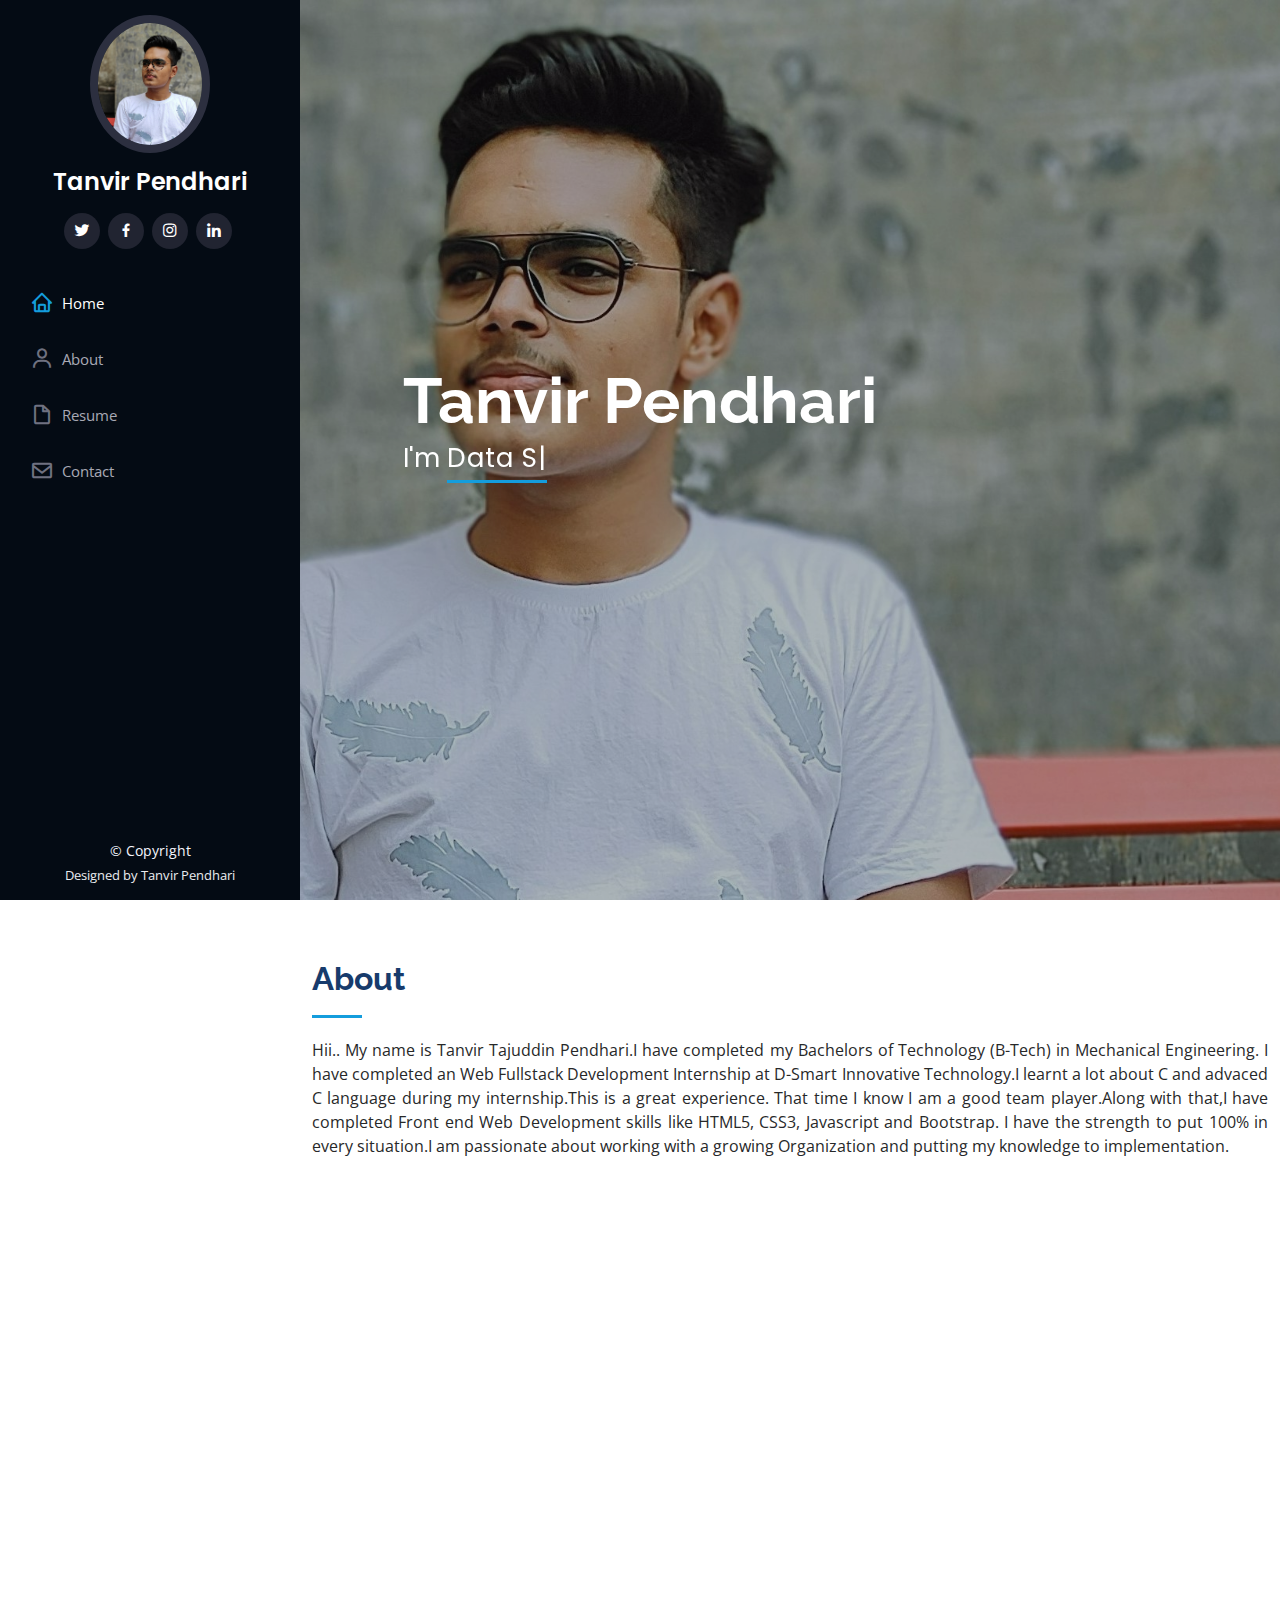
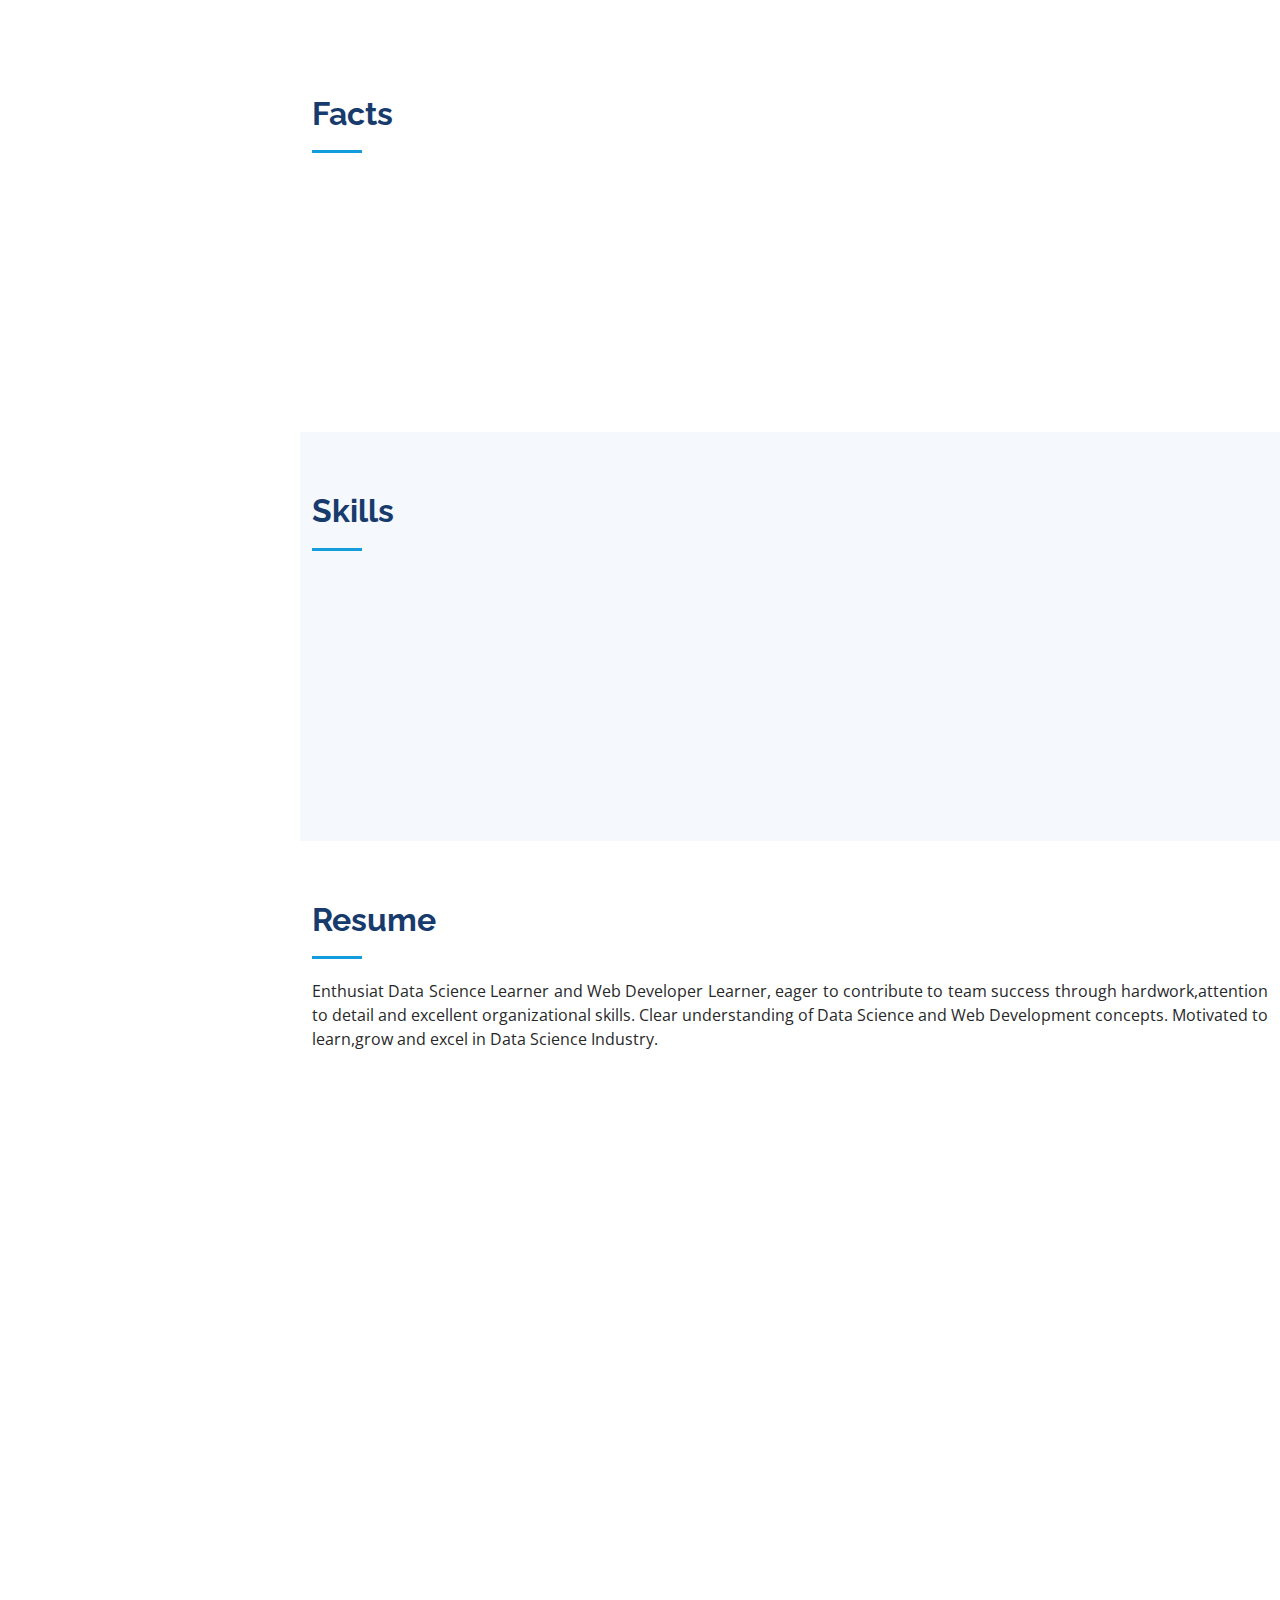
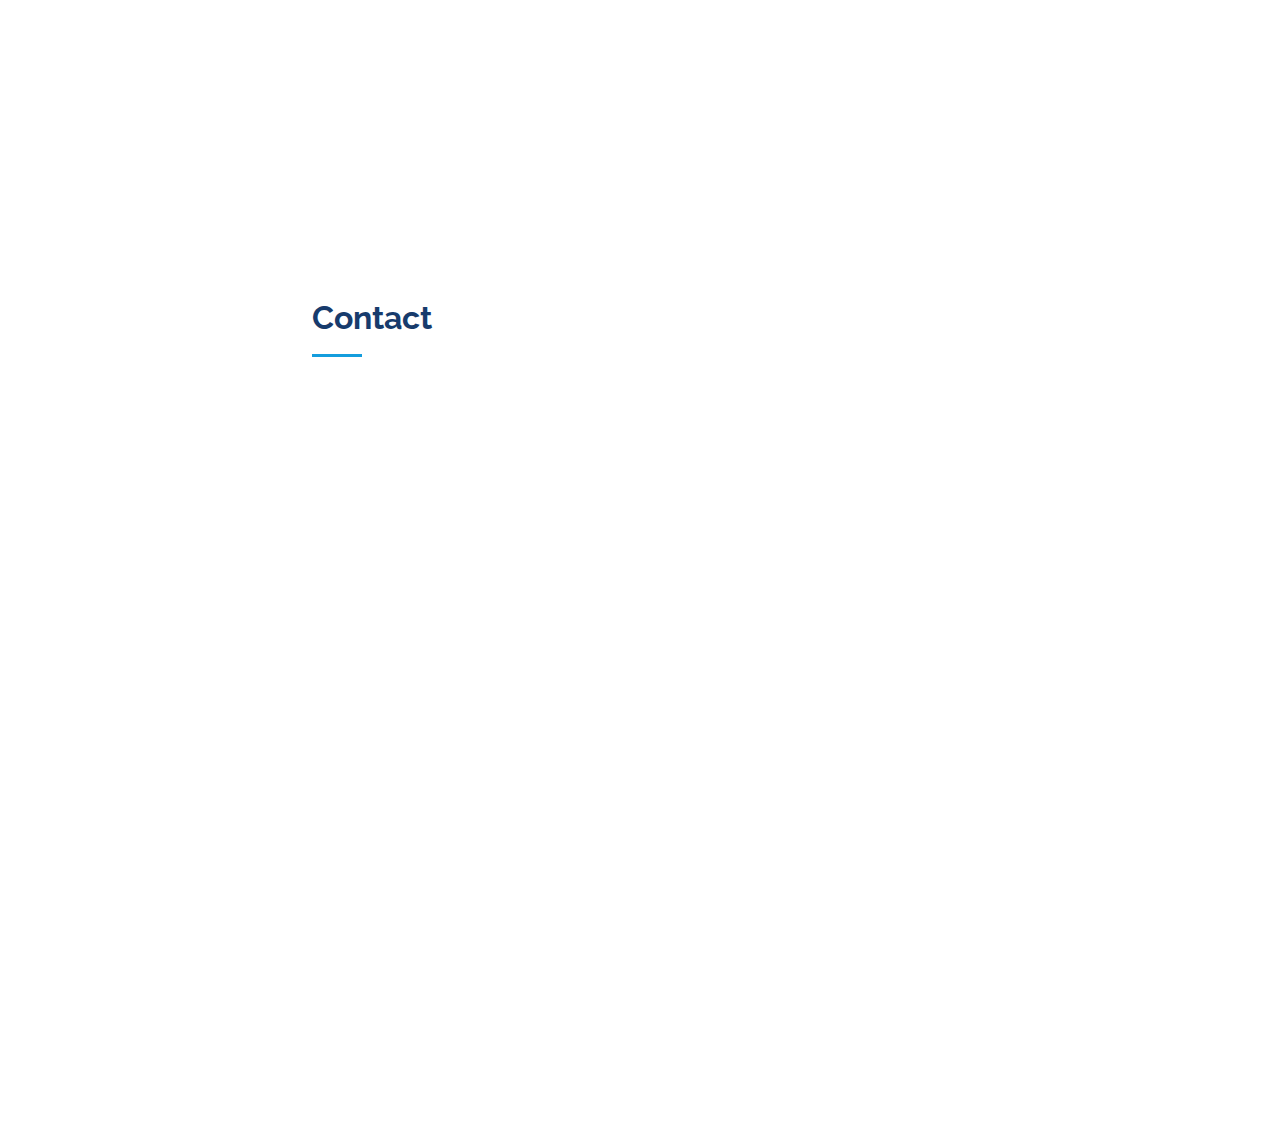
==== index.html @ 472e361f "Update index.html" ====
<!DOCTYPE html>
<html lang="en">

<head>
  <meta charset="utf-8">
  <meta content="width=device-width, initial-scale=1.0" name="viewport">

  <title>Tanvir Pendhari</title>
  <meta content="" name="description">
  <meta content="" name="keywords">

  <!-- Favicons -->
  <link href="assets/img/favicon.png" rel="icon">
  <link href="assets/img/apple-touch-icon.png" rel="apple-touch-icon">

  <!-- Google Fonts -->
  <link href="https://fonts.googleapis.com/css?family=Open+Sans:300,300i,400,400i,600,600i,700,700i|Raleway:300,300i,400,400i,500,500i,600,600i,700,700i|Poppins:300,300i,400,400i,500,500i,600,600i,700,700i" rel="stylesheet">

  <!-- Vendor CSS Files -->
  <link href="assets/vendor/aos/aos.css" rel="stylesheet">
  <link href="assets/vendor/bootstrap/css/bootstrap.min.css" rel="stylesheet">
  <link href="assets/vendor/bootstrap-icons/bootstrap-icons.css" rel="stylesheet">
  <link href="assets/vendor/boxicons/css/boxicons.min.css" rel="stylesheet">
  <link href="assets/vendor/glightbox/css/glightbox.min.css" rel="stylesheet">
  <link href="assets/vendor/swiper/swiper-bundle.min.css" rel="stylesheet">

  <!-- Template Main CSS File -->
  <link href="assets/css/style.css" rel="stylesheet">

  <!-- =======================================================
  * Template Name: iPortfolio - v3.7.0
  * Template URL: https://bootstrapmade.com/iportfolio-bootstrap-portfolio-websites-template/
  * Author: BootstrapMade.com
  * License: https://bootstrapmade.com/license/
  ======================================================== -->
</head>

<body>

  <!-- ======= Mobile nav toggle button ======= -->
  <i class="bi bi-list mobile-nav-toggle d-xl-none"></i>

  <!-- ======= Header ======= -->
  <header id="header">
    <div class="d-flex flex-column">

      <div class="profile">
        <img src="assets/img/tanvir1-img.jpg" alt="" class="img-fluid rounded-circle">
        <h1 class="text-light" ><a href="index.html" >Tanvir Pendhari</a></h1>
        <div class="social-links mt-3 text-center">
          <a href="https://twitter.com/Tanvir_Pendhari" class="twitter"><i class="bx bxl-twitter"></i></a>
          <a href="https://www.facebook.com/tanvir.pendhari.50" class="facebook"><i class="bx bxl-facebook"></i></a>
          <a href="https://www.instagram.com/0__tanny__0/" class="instagram"><i class="bx bxl-instagram"></i></a>
          <a href="https://www.linkedin.com/in/tanvir-pendhari-110031203/" class="linkedin"><i class="bx bxl-linkedin"></i></a>
        </div>
      </div>

      <nav id="navbar" class="nav-menu navbar">
        <ul>
          <li><a href="#hero" class="nav-link scrollto active"><i class="bx bx-home"></i> <span>Home</span></a></li>
          <li><a href="#about" class="nav-link scrollto"><i class="bx bx-user"></i> <span>About</span></a></li>
          <li><a href="#resume" class="nav-link scrollto"><i class="bx bx-file-blank"></i> <span>Resume</span></a></li>
          <li><a href="#contact" class="nav-link scrollto"><i class="bx bx-envelope"></i> <span>Contact</span></a></li>
        </ul>
      </nav><!-- .nav-menu -->
    </div>
  </header><!-- End Header -->

  <!-- ======= Hero Section ======= -->
  <section id="hero" class="d-flex flex-column justify-content-center align-items-center">
    <div class="hero-container" data-aos="fade-in">
      <h1>Tanvir Pendhari</h1>
      <p> I'm <span class="typed" data-typed-items=" Data Scientist , Fullstack Developer, UI/UX Designer , Mechanical Engineer"></span></p>
    </div>
  </section><!-- End Hero -->

  <main id="main">

    <!-- ======= About Section ======= -->
    <section id="about" class="about">
      <div class="container">

        <div class="section-title">
          <h2>About</h2>
          <p style="text-align: justify;">Hii.. My name is Tanvir Tajuddin Pendhari.I have completed my Bachelors of Technology (B-Tech) in Mechanical Engineering. I have completed an Web Fullstack Development Internship at D-Smart Innovative Technology.I learnt a lot about C and advaced C language during my internship.This is a great experience. That time I know I am a good team player.Along with that,I have completed Front end Web Development skills like HTML5, CSS3, Javascript and Bootstrap. I have the strength to put 100% in every situation.I am passionate about working with a growing Organization and putting my knowledge to implementation.</p>
        </div>

        <div class="row">
          <div class="col-lg-4" data-aos="fade-right">
            <img src="assets/img/tanvir-img.jpg" class="img-fluid" alt="">
          </div>
          <div class="col-lg-8 pt-4 pt-lg-0 content" data-aos="fade-left">
            <h3>UI/UX Designer &amp; Fullstack Developer.</h3>
            <p class="fst-italic">
             Some great things.
            </p>
            <div class="row">
              <div class="col-lg-6">
                <ul>
                  <li><i class="bi bi-chevron-right"></i> <strong>Birthday:</strong> <span>25 April 2002</span></li>
                  <li><i class="bi bi-chevron-right"></i> <strong>Website:</strong> <span>www.TanvirPendhari.com</span></li>
                  <li><i class="bi bi-chevron-right"></i> <strong>Phone:</strong> <span>+91 7517861977</span></li>
                  <li><i class="bi bi-chevron-right"></i> <strong>City:</strong> <span>Sangli, Maharastra</span></li>
                </ul>
              </div>
              <div class="col-lg-6">
                <ul>
                  <li><i class="bi bi-chevron-right"></i> <strong>Age:</strong> <span>20</span></li>
                  <li><i class="bi bi-chevron-right"></i> <strong>Degree:</strong> <span>B-Tech Mechanical Engineer</span></li>
                  <li><i class="bi bi-chevron-right"></i> <strong>Email:</strong> <span>pendharitanvir444@gmail.com</span></li>
                  <li><i class="bi bi-chevron-right"></i> <strong>Freelance:</strong> <span>Available</span></li>
                </ul>
              </div>
            </div>
            
          </div>
        </div>

      </div>
    </section><!-- End About Section -->

    <!-- ======= Facts Section ======= -->
    <section id="facts" class="facts">
      <div class="container">

        <div class="section-title">
          <h2>Facts</h2>
          <p></p>
        </div>

        <div class="row no-gutters">

          <div class="col-lg-3 col-md-6 d-md-flex align-items-md-stretch" data-aos="fade-up">
            <div class="count-box">
              <i class="bi bi-emoji-smile"></i>
              <span data-purecounter-start="0" data-purecounter-end="0" data-purecounter-duration="1" class="purecounter"></span>
              <p><strong>Happy Clients</strong> consequuntur quae</p>
            </div>
          </div>

          <div class="col-lg-3 col-md-6 d-md-flex align-items-md-stretch" data-aos="fade-up" data-aos-delay="100">
            <div class="count-box">
              <i class="bi bi-journal-richtext"></i>
              <span data-purecounter-start="0" data-purecounter-end="1" data-purecounter-duration="1" class="purecounter"></span>
              <p><strong>Projects</strong> adipisci atque cum quia aut</p>
            </div>
          </div>

          <div class="col-lg-3 col-md-6 d-md-flex align-items-md-stretch" data-aos="fade-up" data-aos-delay="200">
            <div class="count-box">
              <i class="bi bi-headset"></i>
              <span data-purecounter-start="0" data-purecounter-end="0" data-purecounter-duration="1" class="purecounter"></span>
              <p><strong>Hours Of Support</strong> aut commodi quaerat</p>
            </div>
          </div>

          <div class="col-lg-3 col-md-6 d-md-flex align-items-md-stretch" data-aos="fade-up" data-aos-delay="300">
            <div class="count-box">
              <i class="bi bi-people"></i>
              <span data-purecounter-start="0" data-purecounter-end="0" data-purecounter-duration="1" class="purecounter"></span>
              <p><strong>Hard Workers</strong> rerum asperiores dolor</p>
            </div>
          </div>

        </div>

      </div>
    </section><!-- End Facts Section -->

    <!-- ======= Skills Section ======= -->
    <section id="skills" class="skills section-bg">
      <div class="container">

        <div class="section-title">
          <h2>Skills</h2>
          
        </div>

        <div class="row skills-content">

          <div class="col-lg-6" data-aos="fade-up">

            <div class="progress">
              <span class="skill">HTML 5<i class="val">85%</i></span>
              <div class="progress-bar-wrap">
                <div class="progress-bar" role="progressbar" aria-valuenow="85" aria-valuemin="0" aria-valuemax="100"></div>
              </div>
            </div>

            <div class="progress">
              <span class="skill">CSS <i class="val">80%</i></span>
              <div class="progress-bar-wrap">
                <div class="progress-bar" role="progressbar" aria-valuenow="80" aria-valuemin="0" aria-valuemax="100"></div>
              </div>
            </div>

            <div class="progress">
              <span class="skill">JavaScript <i class="val">75%</i></span>
              <div class="progress-bar-wrap">
                <div class="progress-bar" role="progressbar" aria-valuenow="75" aria-valuemin="0" aria-valuemax="100"></div>
              </div>
            </div>

          </div>

          <div class="col-lg-6" data-aos="fade-up" data-aos-delay="100">

            <div class="progress">
              <span class="skill">PHP <i class="val">60%</i></span>
              <div class="progress-bar-wrap">
                <div class="progress-bar" role="progressbar" aria-valuenow="80" aria-valuemin="0" aria-valuemax="100"></div>
              </div>
            </div>

            <div class="progress">
              <span class="skill">MangoDB <i class="val">0%</i></span>
              <div class="progress-bar-wrap">
                <div class="progress-bar" role="progressbar" aria-valuenow="90" aria-valuemin="0" aria-valuemax="100"></div>
              </div>
            </div>

            <div class="progress">
              <span class="skill">React.js <i class="val">75%</i></span>
              <div class="progress-bar-wrap">
                <div class="progress-bar" role="progressbar" aria-valuenow="75" aria-valuemin="0" aria-valuemax="100"></div>
              </div>
            </div>

          </div>

        </div>

      </div>
    </section><!-- End Skills Section -->

    <!-- ======= Resume Section ======= -->
    <section id="resume" class="resume">
      <div class="container">

        <div class="section-title">
          <h2>Resume</h2>
          <p style="text-align: justify;">Enthusiat Data Science Learner and Web Developer Learner, eager to contribute to team success through hardwork,attention to detail and excellent organizational skills. Clear understanding of Data Science and Web Development concepts. Motivated to learn,grow and excel in Data Science Industry.</p>
        </div>

        <div class="row">
          <div class="col-lg-6" data-aos="fade-up">
            <h3 class="resume-title">Sumary</h3>
            <div class="resume-item pb-0">
              <h4>Tanvir Pendhari</h4>
              <p><em></em></p>
              <ul>
                <li>Sangli, Maharastra, India.</li>
                <li>(+91) 7517861977</li>
                <li>pendharitanvir444@gmail.com</li>
              </ul>
            </div>

            <h3 class="resume-title">Education</h3>
            <div class="resume-item">
              <h4>Diploma in Mechanical Engineering</h4>
              <h5>2017-2020</h5>
              <p><em>Government Polytechnic Miraj , Miraj , Maharastra , India </em></p>
              <p></p>
            </div>
            <div class="resume-item">
              <h4>Bachelor of Technology in Mechanical Engineerig</h4>
              <h5>2020 - 2023</h5>
              <p><em>DKTE's Textile and Engineering Institute , Ichalkaranji , Maharastra , India</em></p>
              <p></p>
            </div>
            <div class="resume-item">
              <h4>Minor Degree in Applied Data Science</h4>
              <h5>2020 - 2023</h5>
              <p><em>DKTE's Textile and Engineering Institute , Ichalkaranji , Maharastra , India</em></p>
              <p></p>
            </div>
          </div>
          <div class="col-lg-6" data-aos="fade-up" data-aos-delay="100">
            <h3 class="resume-title">Professional Experience</h3>
            <div class="resume-item">
              <h4>Fresher</h4>
            </div>
          </div>
        </div>

      </div>
    </section><!-- End Resume Section -->

   

    

    

    <!-- ======= Contact Section ======= -->
    <section id="contact" class="contact">
      <div class="container">

        <div class="section-title">
          <h2>Contact</h2>
          <p></p>
        </div>

        <div class="row" data-aos="fade-in">

          <div class="col-lg-5 d-flex align-items-stretch">
            <div class="info">
              <div class="address">
                <i class="bi bi-geo-alt"></i>
                <h4>Location:</h4>
                <p>Sangli , Maharastra , India</p>
              </div>

              <div class="email">
                <i class="bi bi-envelope"></i>
                <h4>Email:</h4>
                <p>pendharitanvir444@gmail.com</p>
              </div>

              <div class="phone">
                <i class="bi bi-phone"></i>
                <h4>Call:</h4>
                <p>+91 7517861977</p>
              </div>

              <iframe src="https://www.google.com/maps/place/Mohammadiya+masjid/@16.8620678,74.5891552,18.43z/data=!4m13!1m7!3m6!1s0x3bc10c8187f060eb:0x37911f53cdc1ddb3!2sSangli,+Maharashtra!3b1!8m2!3d16.8523973!4d74.5814773!3m4!1s0x3bc118751eaeacff:0x11ac90881f92f3ae!8m2!3d16.8628948!4d74.5906238" frameborder="0" style="border:0; width: 100%; height: 290px;" allowfullscreen></iframe>
            </div>

          </div>

          <div class="col-lg-7 mt-5 mt-lg-0 d-flex align-items-stretch">
            <form action="forms/contact.php" method="post" role="form" class="php-email-form">
              <div class="row">
                <div class="form-group col-md-6">
                  <label for="name">Your Name</label>
                  <input type="text" name="name" class="form-control" id="name" required>
                </div>
                <div class="form-group col-md-6">
                  <label for="name">Your Email</label>
                  <input type="email" class="form-control" name="email" id="email" required>
                </div>
              </div>
              <div class="form-group">
                <label for="name">Subject</label>
                <input type="text" class="form-control" name="subject" id="subject" required>
              </div>
              <div class="form-group">
                <label for="name">Message</label>
                <textarea class="form-control" name="message" rows="10" required></textarea>
              </div>
              <div class="my-3">
                <div class="loading">Loading</div>
                <div class="error-message"></div>
                <div class="sent-message">Your message has been sent. Thank you!</div>
              </div>
              <div class="text-center"><button type="submit">Send Message</button></div>
            </form>
          </div>

        </div>

      </div>
    </section><!-- End Contact Section -->

  </main><!-- End #main -->

  <!-- ======= Footer ======= -->
  <footer id="footer">
    <div class="container">
      <div class="copyright">
        &copy; Copyright <strong><span></span></strong>
      </div>
      <div class="credits">
        <!-- All the links in the footer should remain intact. -->
        <!-- You can delete the links only if you purchased the pro version. -->
        <!-- Licensing information: https://bootstrapmade.com/license/ -->
        <!-- Purchase the pro version with working PHP/AJAX contact form: https://bootstrapmade.com/iportfolio-bootstrap-portfolio-websites-template/ -->
        Designed by <a>Tanvir Pendhari</a>
      </div>
    </div>
  </footer><!-- End  Footer -->

  <a href="#" class="back-to-top d-flex align-items-center justify-content-center"><i class="bi bi-arrow-up-short"></i></a>

  <!-- Vendor JS Files -->
  <script src="assets/vendor/purecounter/purecounter.js"></script>
  <script src="assets/vendor/aos/aos.js"></script>
  <script src="assets/vendor/bootstrap/js/bootstrap.bundle.min.js"></script>
  <script src="assets/vendor/glightbox/js/glightbox.min.js"></script>
  <script src="assets/vendor/isotope-layout/isotope.pkgd.min.js"></script>
  <script src="assets/vendor/swiper/swiper-bundle.min.js"></script>
  <script src="assets/vendor/typed.js/typed.min.js"></script>
  <script src="assets/vendor/waypoints/noframework.waypoints.js"></script>
  <script src="assets/vendor/php-email-form/validate.js"></script>

  <!-- Template Main JS File -->
  <script src="assets/js/main.js"></script>

</body>

</html>
---- assets/css/style.css ----
/**
* Template Name: iPortfolio - v3.7.0
* Template URL: https://bootstrapmade.com/iportfolio-bootstrap-portfolio-websites-template/
* Author: BootstrapMade.com
* License: https://bootstrapmade.com/license/
*/

/*--------------------------------------------------------------
# General
--------------------------------------------------------------*/
body {
  font-family: "Open Sans", sans-serif;
  color: #272829;
}

a {
  color: #149ddd;
  text-decoration: none;
}

a:hover {
  color: #37b3ed;
  text-decoration: none;
}

h1, h2, h3, h4, h5, h6 {
  font-family: "Raleway", sans-serif;
}

/*--------------------------------------------------------------
# Back to top button
--------------------------------------------------------------*/
.back-to-top {
  position: fixed;
  visibility: hidden;
  opacity: 0;
  right: 15px;
  bottom: 15px;
  z-index: 996;
  background: #149ddd;
  width: 40px;
  height: 40px;
  border-radius: 50px;
  transition: all 0.4s;
}
.back-to-top i {
  font-size: 28px;
  color: #fff;
  line-height: 0;
}
.back-to-top:hover {
  background: #2eafec;
  color: #fff;
}
.back-to-top.active {
  visibility: visible;
  opacity: 1;
}

/*--------------------------------------------------------------
# Header
--------------------------------------------------------------*/
#header {
  position: fixed;
  top: 0;
  left: 0;
  bottom: 0;
  width: 300px;
  transition: all ease-in-out 0.5s;
  z-index: 9997;
  transition: all 0.5s;
  padding: 0 15px;
  background: #040b14;
  overflow-y: auto;
}
#header .profile img {
  margin: 15px auto;
  display: block;
  width: 120px;
  border: 8px solid #2c2f3f;
}
#header .profile h1 {
  font-size: 24px;
  margin: 0;
  padding: 0;
  font-weight: 600;
  -moz-text-align-last: center;
  text-align-last: center;
  font-family: "Poppins", sans-serif;
}
#header .profile h1 a, #header .profile h1 a:hover {
  color: #fff;
  text-decoration: none;
}
#header .profile .social-links a {
  font-size: 18px;
  display: inline-block;
  background: #212431;
  color: #fff;
  line-height: 1;
  padding: 8px 0;
  margin-right: 4px;
  border-radius: 50%;
  text-align: center;
  width: 36px;
  height: 36px;
  transition: 0.3s;
}
#header .profile .social-links a:hover {
  background: #149ddd;
  color: #fff;
  text-decoration: none;
}

#main {
  margin-left: 300px;
}

@media (max-width: 1199px) {
  #header {
    left: -300px;
  }

  #main {
    margin-left: 0;
  }
}
/*--------------------------------------------------------------
# Navigation Menu
--------------------------------------------------------------*/
/* Desktop Navigation */
.nav-menu {
  padding: 30px 0 0 0;
}
.nav-menu * {
  margin: 0;
  padding: 0;
  list-style: none;
}
.nav-menu > ul > li {
  position: relative;
  white-space: nowrap;
}
.nav-menu a, .nav-menu a:focus {
  display: flex;
  align-items: center;
  color: #a8a9b4;
  padding: 12px 15px;
  margin-bottom: 8px;
  transition: 0.3s;
  font-size: 15px;
}
.nav-menu a i, .nav-menu a:focus i {
  font-size: 24px;
  padding-right: 8px;
  color: #6f7180;
}
.nav-menu a:hover, .nav-menu .active, .nav-menu .active:focus, .nav-menu li:hover > a {
  text-decoration: none;
  color: #fff;
}
.nav-menu a:hover i, .nav-menu .active i, .nav-menu .active:focus i, .nav-menu li:hover > a i {
  color: #149ddd;
}

/* Mobile Navigation */
.mobile-nav-toggle {
  position: fixed;
  right: 15px;
  top: 15px;
  z-index: 9998;
  border: 0;
  font-size: 24px;
  transition: all 0.4s;
  outline: none !important;
  background-color: #149ddd;
  color: #fff;
  width: 40px;
  height: 40px;
  display: inline-flex;
  align-items: center;
  justify-content: center;
  line-height: 0;
  border-radius: 50px;
  cursor: pointer;
}

.mobile-nav-active {
  overflow: hidden;
}
.mobile-nav-active #header {
  left: 0;
}

/*--------------------------------------------------------------
# Hero Section
--------------------------------------------------------------*/
#hero {
  width: 100%;
  height: 100vh;
  background: url("../img/tanny4-img.jpg") top center;
  background-size: cover;
}
#hero:before {
  content: "";
  background: rgba(5, 13, 24, 0.3);
  position: absolute;
  bottom: 0;
  top: 0;
  left: 0;
  right: 0;
  z-index: 1;
}
#hero .hero-container {
  position: relative;
  z-index: 2;
  min-width: 300px;
}
#hero h1 {
  margin: 0 0 10px 0;
  font-size: 64px;
  font-weight: 700;
  line-height: 56px;
  color: #fff;
}
#hero p {
  color: #fff;
  margin-bottom: 50px;
  font-size: 26px;
  font-family: "Poppins", sans-serif;
}
#hero p span {
  color: #fff;
  padding-bottom: 4px;
  letter-spacing: 1px;
  border-bottom: 3px solid #149ddd;
}
@media (min-width: 1024px) {
  #hero {
    background-attachment: fixed;
  }
}
@media (max-width: 768px) {
  #hero h1 {
    font-size: 28px;
    line-height: 36px;
  }
  #hero h2 {
    font-size: 18px;
    line-height: 24px;
    margin-bottom: 30px;
  }
}

/*--------------------------------------------------------------
# Sections General
--------------------------------------------------------------*/
section {
  padding: 60px 0;
  overflow: hidden;
}

.section-bg {
  background: #f5f8fd;
}

.section-title {
  padding-bottom: 30px;
}
.section-title h2 {
  font-size: 32px;
  font-weight: bold;
  margin-bottom: 20px;
  padding-bottom: 20px;
  position: relative;
  color: #173b6c;
}
.section-title h2::after {
  content: "";
  position: absolute;
  display: block;
  width: 50px;
  height: 3px;
  background: #149ddd;
  bottom: 0;
  left: 0;
}
.section-title p {
  margin-bottom: 0;
}

/*--------------------------------------------------------------
# About
--------------------------------------------------------------*/
.about .content h3 {
  font-weight: 700;
  font-size: 26px;
  color: #173b6c;
}
.about .content ul {
  list-style: none;
  padding: 0;
}
.about .content ul li {
  margin-bottom: 20px;
  display: flex;
  align-items: center;
}
.about .content ul strong {
  margin-right: 10px;
}
.about .content ul i {
  font-size: 16px;
  margin-right: 5px;
  color: #149ddd;
  line-height: 0;
}
.about .content p:last-child {
  margin-bottom: 0;
}

/*--------------------------------------------------------------
# Facts
--------------------------------------------------------------*/
.facts {
  padding-bottom: 30px;
}
.facts .count-box {
  padding: 30px;
  width: 100%;
}
.facts .count-box i {
  display: block;
  font-size: 44px;
  color: #149ddd;
  float: left;
  line-height: 0;
}
.facts .count-box span {
  font-size: 48px;
  line-height: 40px;
  display: block;
  font-weight: 700;
  color: #050d18;
  margin-left: 60px;
}
.facts .count-box p {
  padding: 15px 0 0 0;
  margin: 0 0 0 60px;
  font-family: "Raleway", sans-serif;
  font-size: 14px;
  color: #122f57;
}
.facts .count-box a {
  font-weight: 600;
  display: block;
  margin-top: 20px;
  color: #122f57;
  font-size: 15px;
  font-family: "Poppins", sans-serif;
  transition: ease-in-out 0.3s;
}
.facts .count-box a:hover {
  color: #1f5297;
}

/*--------------------------------------------------------------
# Akills
--------------------------------------------------------------*/
.skills .progress {
  height: 60px;
  display: block;
  background: none;
  border-radius: 0;
}
.skills .progress .skill {
  padding: 0;
  margin: 0 0 6px 0;
  text-transform: uppercase;
  display: block;
  font-weight: 600;
  font-family: "Poppins", sans-serif;
  color: #050d18;
}
.skills .progress .skill .val {
  float: right;
  font-style: normal;
}
.skills .progress-bar-wrap {
  background: #dce8f8;
  height: 10px;
}
.skills .progress-bar {
  width: 1px;
  height: 10px;
  transition: 0.9s;
  background-color: #149ddd;
}

/*--------------------------------------------------------------
# Resume
--------------------------------------------------------------*/
.resume .resume-title {
  font-size: 26px;
  font-weight: 700;
  margin-top: 20px;
  margin-bottom: 20px;
  color: #050d18;
}
.resume .resume-item {
  padding: 0 0 20px 20px;
  margin-top: -2px;
  border-left: 2px solid #1f5297;
  position: relative;
}
.resume .resume-item h4 {
  line-height: 18px;
  font-size: 18px;
  font-weight: 600;
  text-transform: uppercase;
  font-family: "Poppins", sans-serif;
  color: #050d18;
  margin-bottom: 10px;
}
.resume .resume-item h5 {
  font-size: 16px;
  background: #e4edf9;
  padding: 5px 15px;
  display: inline-block;
  font-weight: 600;
  margin-bottom: 10px;
}
.resume .resume-item ul {
  padding-left: 20px;
}
.resume .resume-item ul li {
  padding-bottom: 10px;
}
.resume .resume-item:last-child {
  padding-bottom: 0;
}
.resume .resume-item::before {
  content: "";
  position: absolute;
  width: 16px;
  height: 16px;
  border-radius: 50px;
  left: -9px;
  top: 0;
  background: #fff;
  border: 2px solid #1f5297;
}

/*--------------------------------------------------------------
# Portfolio
--------------------------------------------------------------*/
.portfolio .portfolio-item {
  margin-bottom: 30px;
}
.portfolio #portfolio-flters {
  padding: 0;
  margin: 0 auto 35px auto;
  list-style: none;
  text-align: center;
  background: #fff;
  border-radius: 50px;
  padding: 2px 15px;
}
.portfolio #portfolio-flters li {
  cursor: pointer;
  display: inline-block;
  padding: 10px 15px 8px 15px;
  font-size: 14px;
  font-weight: 600;
  line-height: 1;
  text-transform: uppercase;
  color: #272829;
  margin-bottom: 5px;
  transition: all 0.3s ease-in-out;
}
.portfolio #portfolio-flters li:hover, .portfolio #portfolio-flters li.filter-active {
  color: #149ddd;
}
.portfolio #portfolio-flters li:last-child {
  margin-right: 0;
}
.portfolio .portfolio-wrap {
  transition: 0.3s;
  position: relative;
  overflow: hidden;
  z-index: 1;
}
.portfolio .portfolio-wrap::before {
  content: "";
  background: rgba(255, 255, 255, 0.5);
  position: absolute;
  left: 0;
  right: 0;
  top: 0;
  bottom: 0;
  transition: all ease-in-out 0.3s;
  z-index: 2;
  opacity: 0;
}
.portfolio .portfolio-wrap .portfolio-links {
  opacity: 1;
  left: 0;
  right: 0;
  bottom: -60px;
  z-index: 3;
  position: absolute;
  transition: all ease-in-out 0.3s;
  display: flex;
  justify-content: center;
}
.portfolio .portfolio-wrap .portfolio-links a {
  color: #fff;
  font-size: 28px;
  text-align: center;
  background: rgba(20, 157, 221, 0.75);
  transition: 0.3s;
  width: 50%;
}
.portfolio .portfolio-wrap .portfolio-links a:hover {
  background: rgba(20, 157, 221, 0.95);
}
.portfolio .portfolio-wrap .portfolio-links a + a {
  border-left: 1px solid #37b3ed;
}
.portfolio .portfolio-wrap:hover::before {
  top: 0;
  left: 0;
  right: 0;
  bottom: 0;
  opacity: 1;
}
.portfolio .portfolio-wrap:hover .portfolio-links {
  opacity: 1;
  bottom: 0;
}

/*--------------------------------------------------------------
# Portfolio Details
--------------------------------------------------------------*/
.portfolio-details {
  padding-top: 40px;
}
.portfolio-details .portfolio-details-slider img {
  width: 100%;
}
.portfolio-details .portfolio-details-slider .swiper-pagination {
  margin-top: 20px;
  position: relative;
}
.portfolio-details .portfolio-details-slider .swiper-pagination .swiper-pagination-bullet {
  width: 12px;
  height: 12px;
  background-color: #fff;
  opacity: 1;
  border: 1px solid #149ddd;
}
.portfolio-details .portfolio-details-slider .swiper-pagination .swiper-pagination-bullet-active {
  background-color: #149ddd;
}
.portfolio-details .portfolio-info {
  padding: 30px;
  box-shadow: 0px 0 30px rgba(5, 13, 24, 0.08);
}
.portfolio-details .portfolio-info h3 {
  font-size: 22px;
  font-weight: 700;
  margin-bottom: 20px;
  padding-bottom: 20px;
  border-bottom: 1px solid #eee;
}
.portfolio-details .portfolio-info ul {
  list-style: none;
  padding: 0;
  font-size: 15px;
}
.portfolio-details .portfolio-info ul li + li {
  margin-top: 10px;
}
.portfolio-details .portfolio-description {
  padding-top: 30px;
}
.portfolio-details .portfolio-description h2 {
  font-size: 26px;
  font-weight: 700;
  margin-bottom: 20px;
}
.portfolio-details .portfolio-description p {
  padding: 0;
}

/*--------------------------------------------------------------
# Services
--------------------------------------------------------------*/
.services .icon-box {
  margin-bottom: 20px;
}
.services .icon {
  float: left;
  display: flex;
  align-items: center;
  justify-content: center;
  width: 54px;
  height: 54px;
  background: #149ddd;
  border-radius: 50%;
  transition: 0.5s;
  border: 1px solid #149ddd;
}
.services .icon i {
  color: #fff;
  font-size: 24px;
  line-height: 0;
}
.services .icon-box:hover .icon {
  background: #fff;
}
.services .icon-box:hover .icon i {
  color: #149ddd;
}
.services .title {
  margin-left: 80px;
  font-weight: 700;
  margin-bottom: 15px;
  font-size: 18px;
}
.services .title a {
  color: #343a40;
}
.services .title a:hover {
  color: #149ddd;
}
.services .description {
  margin-left: 80px;
  line-height: 24px;
  font-size: 14px;
}

/*--------------------------------------------------------------
# Testimonials
--------------------------------------------------------------*/
.testimonials .testimonials-carousel, .testimonials .testimonials-slider {
  overflow: hidden;
}
.testimonials .testimonial-item {
  box-sizing: content-box;
  text-align: center;
  min-height: 320px;
}
.testimonials .testimonial-item .testimonial-img {
  width: 90px;
  border-radius: 50%;
  margin: 0 auto;
}
.testimonials .testimonial-item h3 {
  font-size: 18px;
  font-weight: bold;
  margin: 10px 0 5px 0;
  color: #111;
}
.testimonials .testimonial-item h4 {
  font-size: 14px;
  color: #999;
  margin: 0;
}
.testimonials .testimonial-item .quote-icon-left, .testimonials .testimonial-item .quote-icon-right {
  color: #c3e8fa;
  font-size: 26px;
}
.testimonials .testimonial-item .quote-icon-left {
  display: inline-block;
  left: -5px;
  position: relative;
}
.testimonials .testimonial-item .quote-icon-right {
  display: inline-block;
  right: -5px;
  position: relative;
  top: 10px;
}
.testimonials .testimonial-item p {
  font-style: italic;
  margin: 0 15px 15px 15px;
  padding: 20px;
  background: #fff;
  position: relative;
  margin-bottom: 35px;
  border-radius: 6px;
  box-shadow: 0px 2px 15px rgba(0, 0, 0, 0.1);
}
.testimonials .testimonial-item p::after {
  content: "";
  width: 0;
  height: 0;
  border-top: 20px solid #fff;
  border-right: 20px solid transparent;
  border-left: 20px solid transparent;
  position: absolute;
  bottom: -20px;
  left: calc(50% - 20px);
}
.testimonials .swiper-pagination {
  margin-top: 20px;
  position: relative;
}
.testimonials .swiper-pagination .swiper-pagination-bullet {
  width: 12px;
  height: 12px;
  background-color: #fff;
  opacity: 1;
  border: 1px solid #149ddd;
}
.testimonials .swiper-pagination .swiper-pagination-bullet-active {
  background-color: #149ddd;
}

/*--------------------------------------------------------------
# Contact
--------------------------------------------------------------*/
.contact {
  padding-bottom: 130px;
}
.contact .info {
  padding: 30px;
  background: #fff;
  width: 100%;
  box-shadow: 0 0 24px 0 rgba(0, 0, 0, 0.12);
}
.contact .info i {
  font-size: 20px;
  color: #149ddd;
  float: left;
  width: 44px;
  height: 44px;
  background: #dff3fc;
  display: flex;
  justify-content: center;
  align-items: center;
  border-radius: 50px;
  transition: all 0.3s ease-in-out;
}
.contact .info h4 {
  padding: 0 0 0 60px;
  font-size: 22px;
  font-weight: 600;
  margin-bottom: 5px;
  color: #050d18;
}
.contact .info p {
  padding: 0 0 10px 60px;
  margin-bottom: 20px;
  font-size: 14px;
  color: #173b6c;
}
.contact .info .email p {
  padding-top: 5px;
}
.contact .info .social-links {
  padding-left: 60px;
}
.contact .info .social-links a {
  font-size: 18px;
  display: inline-block;
  background: #333;
  color: #fff;
  line-height: 1;
  padding: 8px 0;
  border-radius: 50%;
  text-align: center;
  width: 36px;
  height: 36px;
  transition: 0.3s;
  margin-right: 10px;
}
.contact .info .social-links a:hover {
  background: #149ddd;
  color: #fff;
}
.contact .info .email:hover i, .contact .info .address:hover i, .contact .info .phone:hover i {
  background: #149ddd;
  color: #fff;
}
.contact .php-email-form {
  width: 100%;
  padding: 30px;
  background: #fff;
  box-shadow: 0 0 24px 0 rgba(0, 0, 0, 0.12);
}
.contact .php-email-form .form-group {
  padding-bottom: 8px;
}
.contact .php-email-form .validate {
  display: none;
  color: red;
  margin: 0 0 15px 0;
  font-weight: 400;
  font-size: 13px;
}
.contact .php-email-form .error-message {
  display: none;
  color: #fff;
  background: #ed3c0d;
  text-align: left;
  padding: 15px;
  font-weight: 600;
}
.contact .php-email-form .error-message br + br {
  margin-top: 25px;
}
.contact .php-email-form .sent-message {
  display: none;
  color: #fff;
  background: #18d26e;
  text-align: center;
  padding: 15px;
  font-weight: 600;
}
.contact .php-email-form .loading {
  display: none;
  background: #fff;
  text-align: center;
  padding: 15px;
}
.contact .php-email-form .loading:before {
  content: "";
  display: inline-block;
  border-radius: 50%;
  width: 24px;
  height: 24px;
  margin: 0 10px -6px 0;
  border: 3px solid #18d26e;
  border-top-color: #eee;
  -webkit-animation: animate-loading 1s linear infinite;
  animation: animate-loading 1s linear infinite;
}
.contact .php-email-form .form-group {
  margin-bottom: 15px;
}
.contact .php-email-form label {
  padding-bottom: 8px;
}
.contact .php-email-form input, .contact .php-email-form textarea {
  border-radius: 0;
  box-shadow: none;
  font-size: 14px;
}
.contact .php-email-form input {
  height: 44px;
}
.contact .php-email-form textarea {
  padding: 10px 15px;
}
.contact .php-email-form button[type=submit] {
  background: #149ddd;
  border: 0;
  padding: 10px 24px;
  color: #fff;
  transition: 0.4s;
  border-radius: 4px;
}
.contact .php-email-form button[type=submit]:hover {
  background: #37b3ed;
}
@-webkit-keyframes animate-loading {
  0% {
    transform: rotate(0deg);
  }
  100% {
    transform: rotate(360deg);
  }
}
@keyframes animate-loading {
  0% {
    transform: rotate(0deg);
  }
  100% {
    transform: rotate(360deg);
  }
}

/*--------------------------------------------------------------
# Breadcrumbs
--------------------------------------------------------------*/
.breadcrumbs {
  padding: 20px 0;
  background: #f9f9f9;
}
.breadcrumbs h2 {
  font-size: 26px;
  font-weight: 300;
}
.breadcrumbs ol {
  display: flex;
  flex-wrap: wrap;
  list-style: none;
  padding: 0;
  margin: 0;
  font-size: 15px;
}
.breadcrumbs ol li + li {
  padding-left: 10px;
}
.breadcrumbs ol li + li::before {
  display: inline-block;
  padding-right: 10px;
  color: #0e2442;
  content: "/";
}
@media (max-width: 768px) {
  .breadcrumbs .d-flex {
    display: block !important;
  }
  .breadcrumbs ol {
    display: block;
  }
  .breadcrumbs ol li {
    display: inline-block;
  }
}

/*--------------------------------------------------------------
# Footer
--------------------------------------------------------------*/
#footer {
  padding: 15px;
  color: #f4f6fd;
  font-size: 14px;
  position: fixed;
  left: 0;
  bottom: 0;
  width: 300px;
  z-index: 9999;
  background: #040b14;
}
#footer .copyright {
  text-align: center;
}
#footer .credits {
  padding-top: 5px;
  text-align: center;
  font-size: 13px;
  color: #eaebf0;
}
@media (max-width: 1199px) {
  #footer {
    position: static;
    width: auto;
    padding-right: 20px 15px;
  }
}
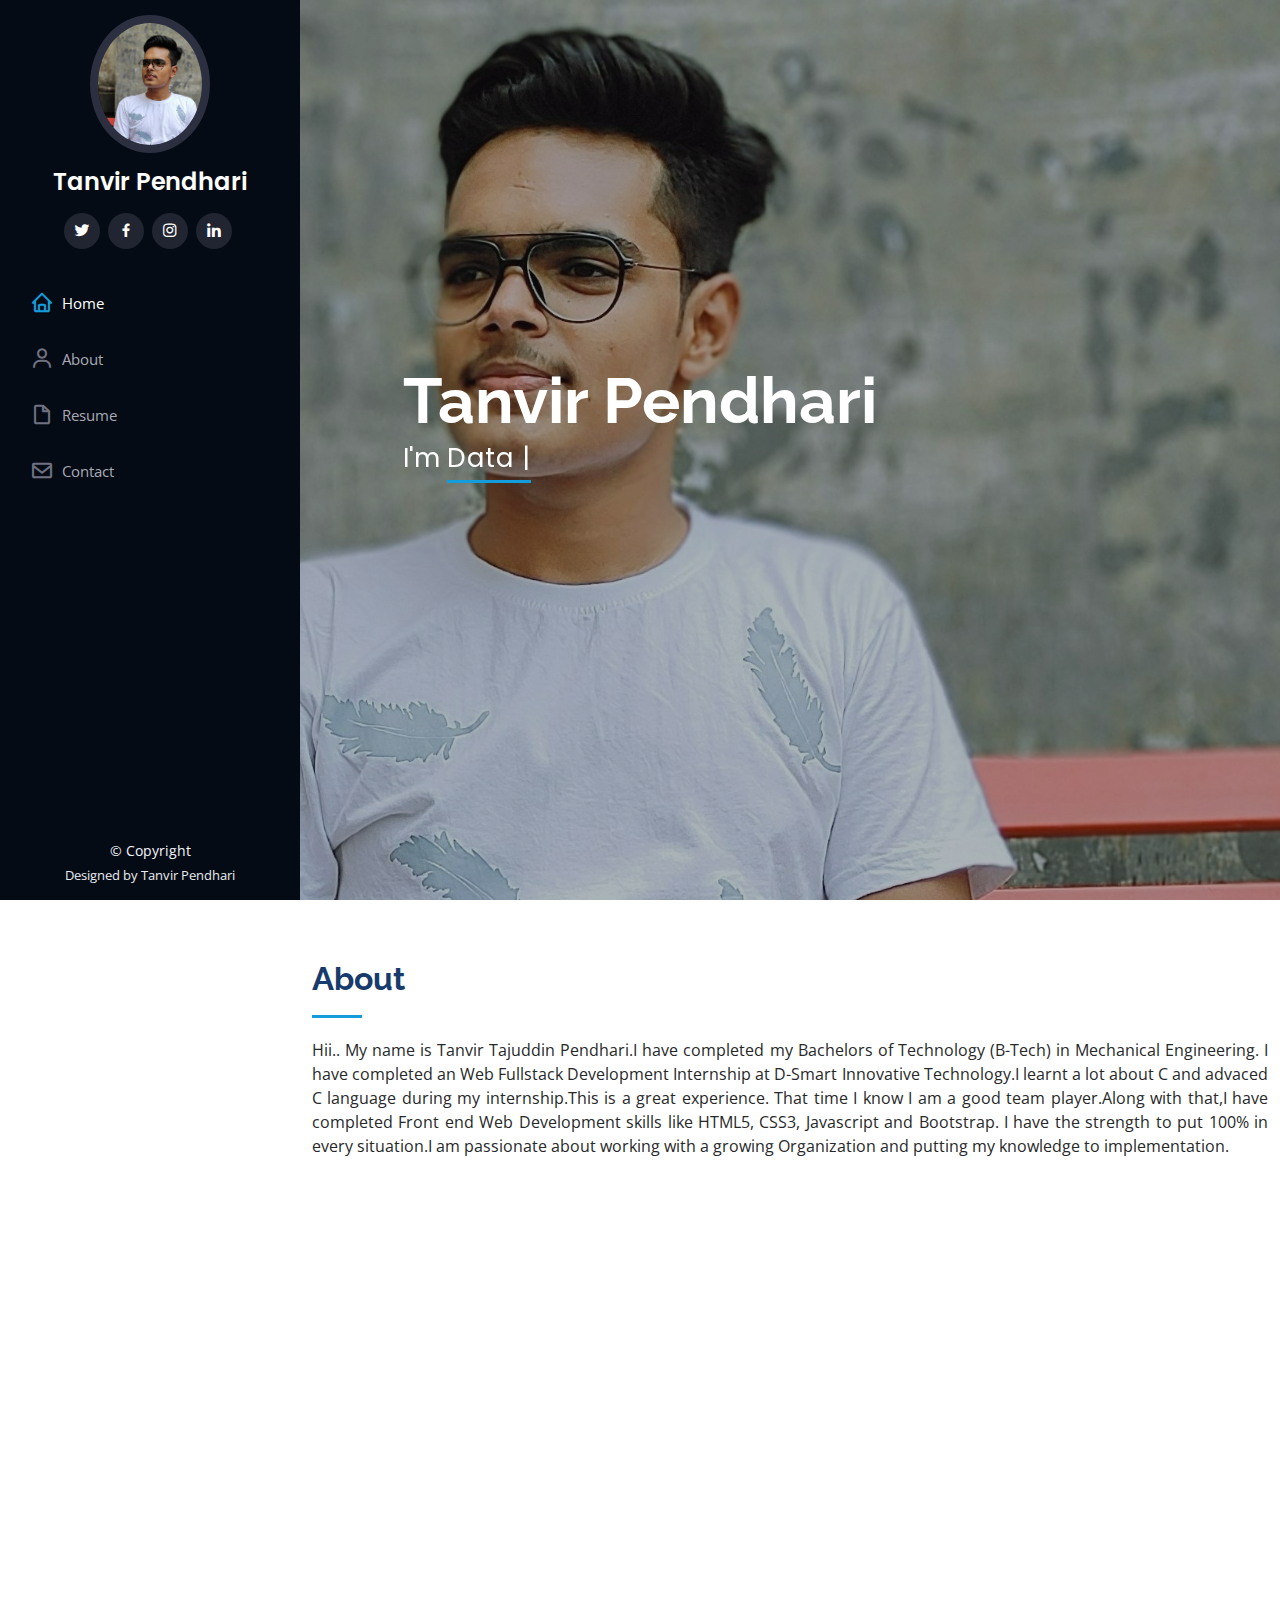
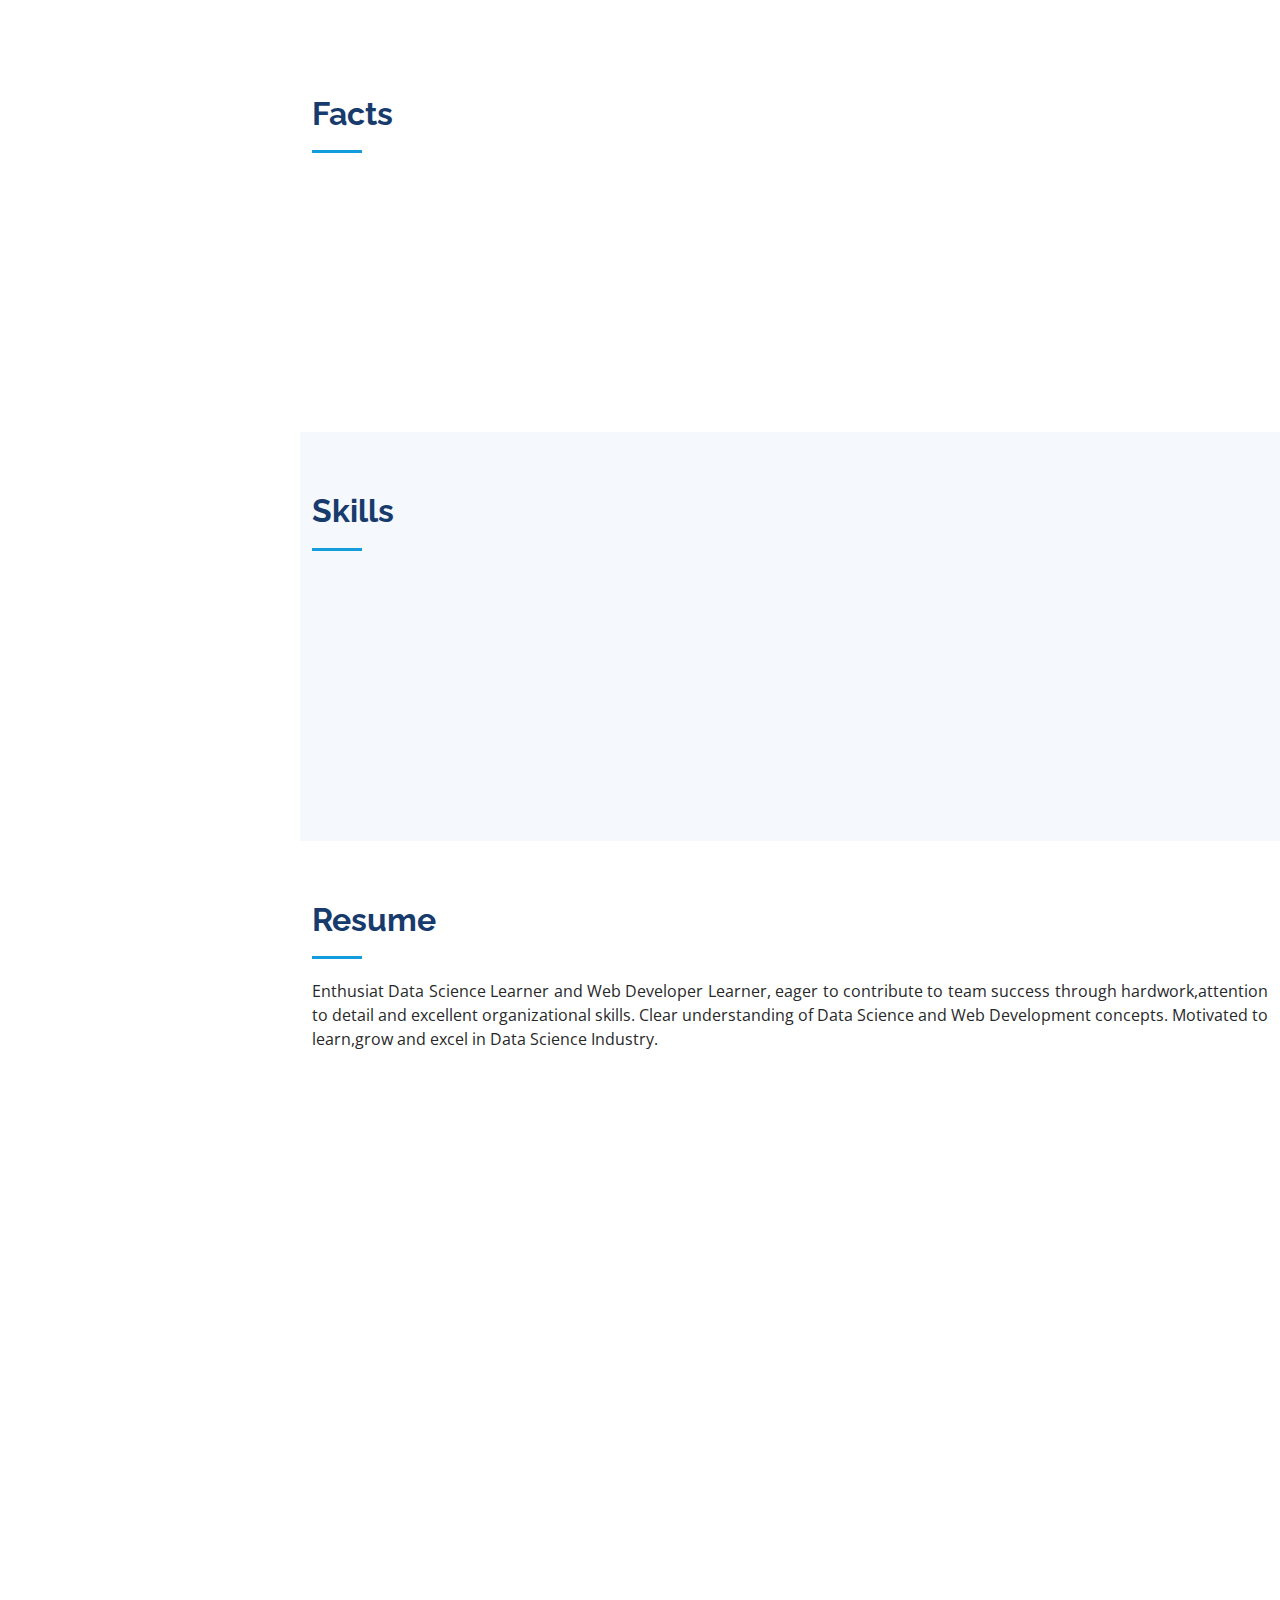
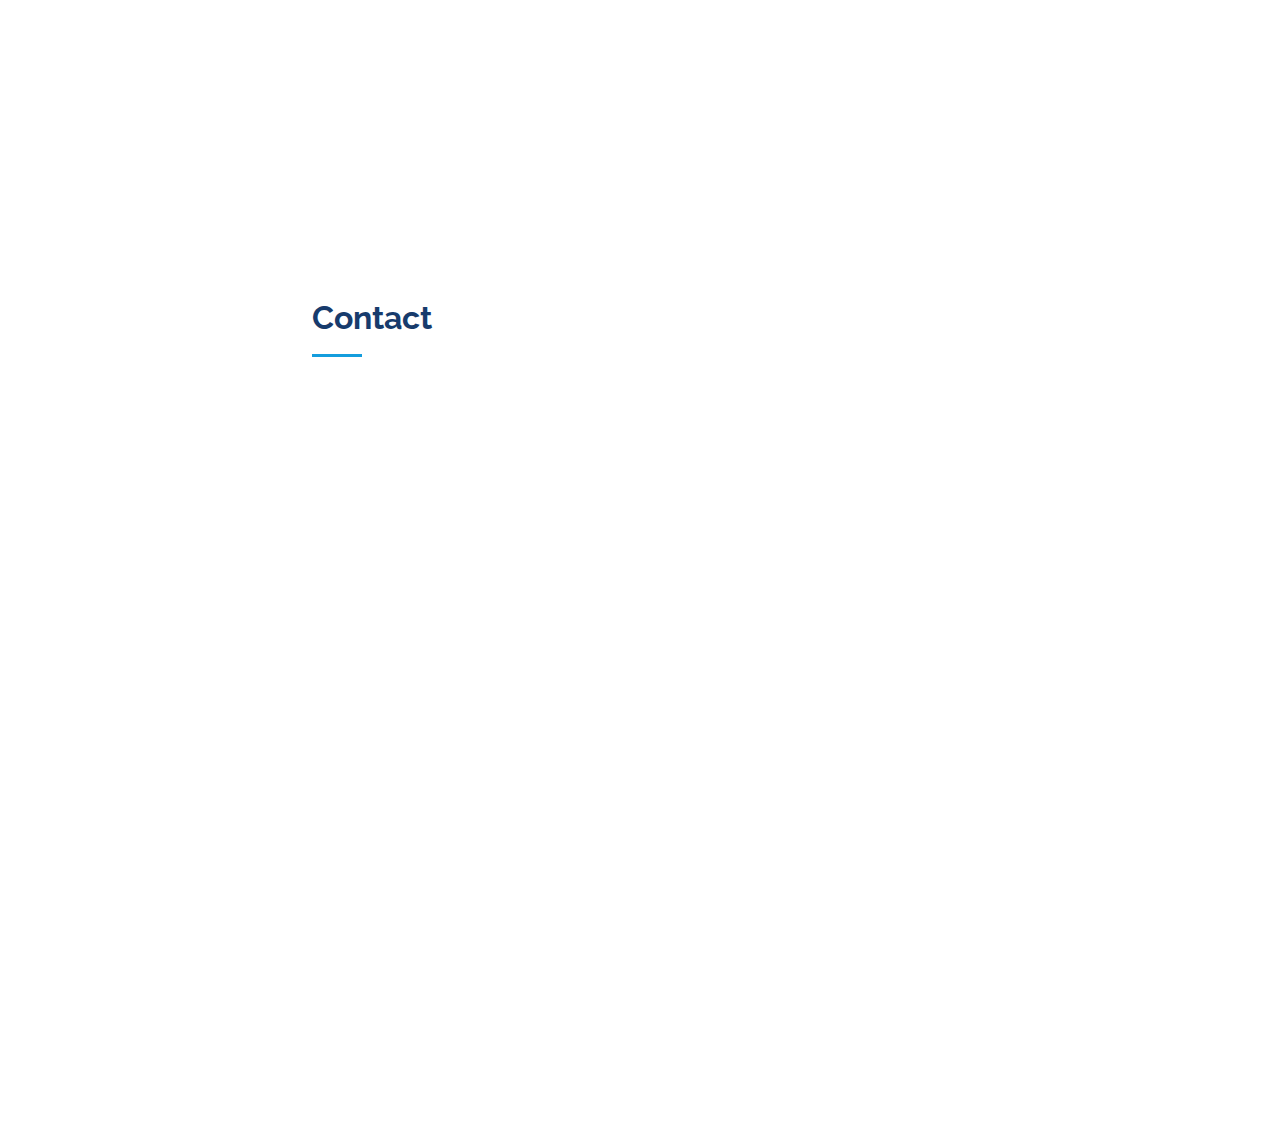
==== commit 948b6035: "Update index.html" ====
--- a/index.html
+++ b/index.html
@@ -208,14 +208,14 @@
             <div class="progress">
               <span class="skill">PHP <i class="val">60%</i></span>
               <div class="progress-bar-wrap">
-                <div class="progress-bar" role="progressbar" aria-valuenow="80" aria-valuemin="0" aria-valuemax="100"></div>
+                <div class="progress-bar" role="progressbar" aria-valuenow="60" aria-valuemin="0" aria-valuemax="100"></div>
               </div>
             </div>
 
             <div class="progress">
               <span class="skill">MangoDB <i class="val">0%</i></span>
               <div class="progress-bar-wrap">
-                <div class="progress-bar" role="progressbar" aria-valuenow="90" aria-valuemin="0" aria-valuemax="100"></div>
+                <div class="progress-bar" role="progressbar" aria-valuenow="0" aria-valuemin="0" aria-valuemax="100"></div>
               </div>
             </div>
 
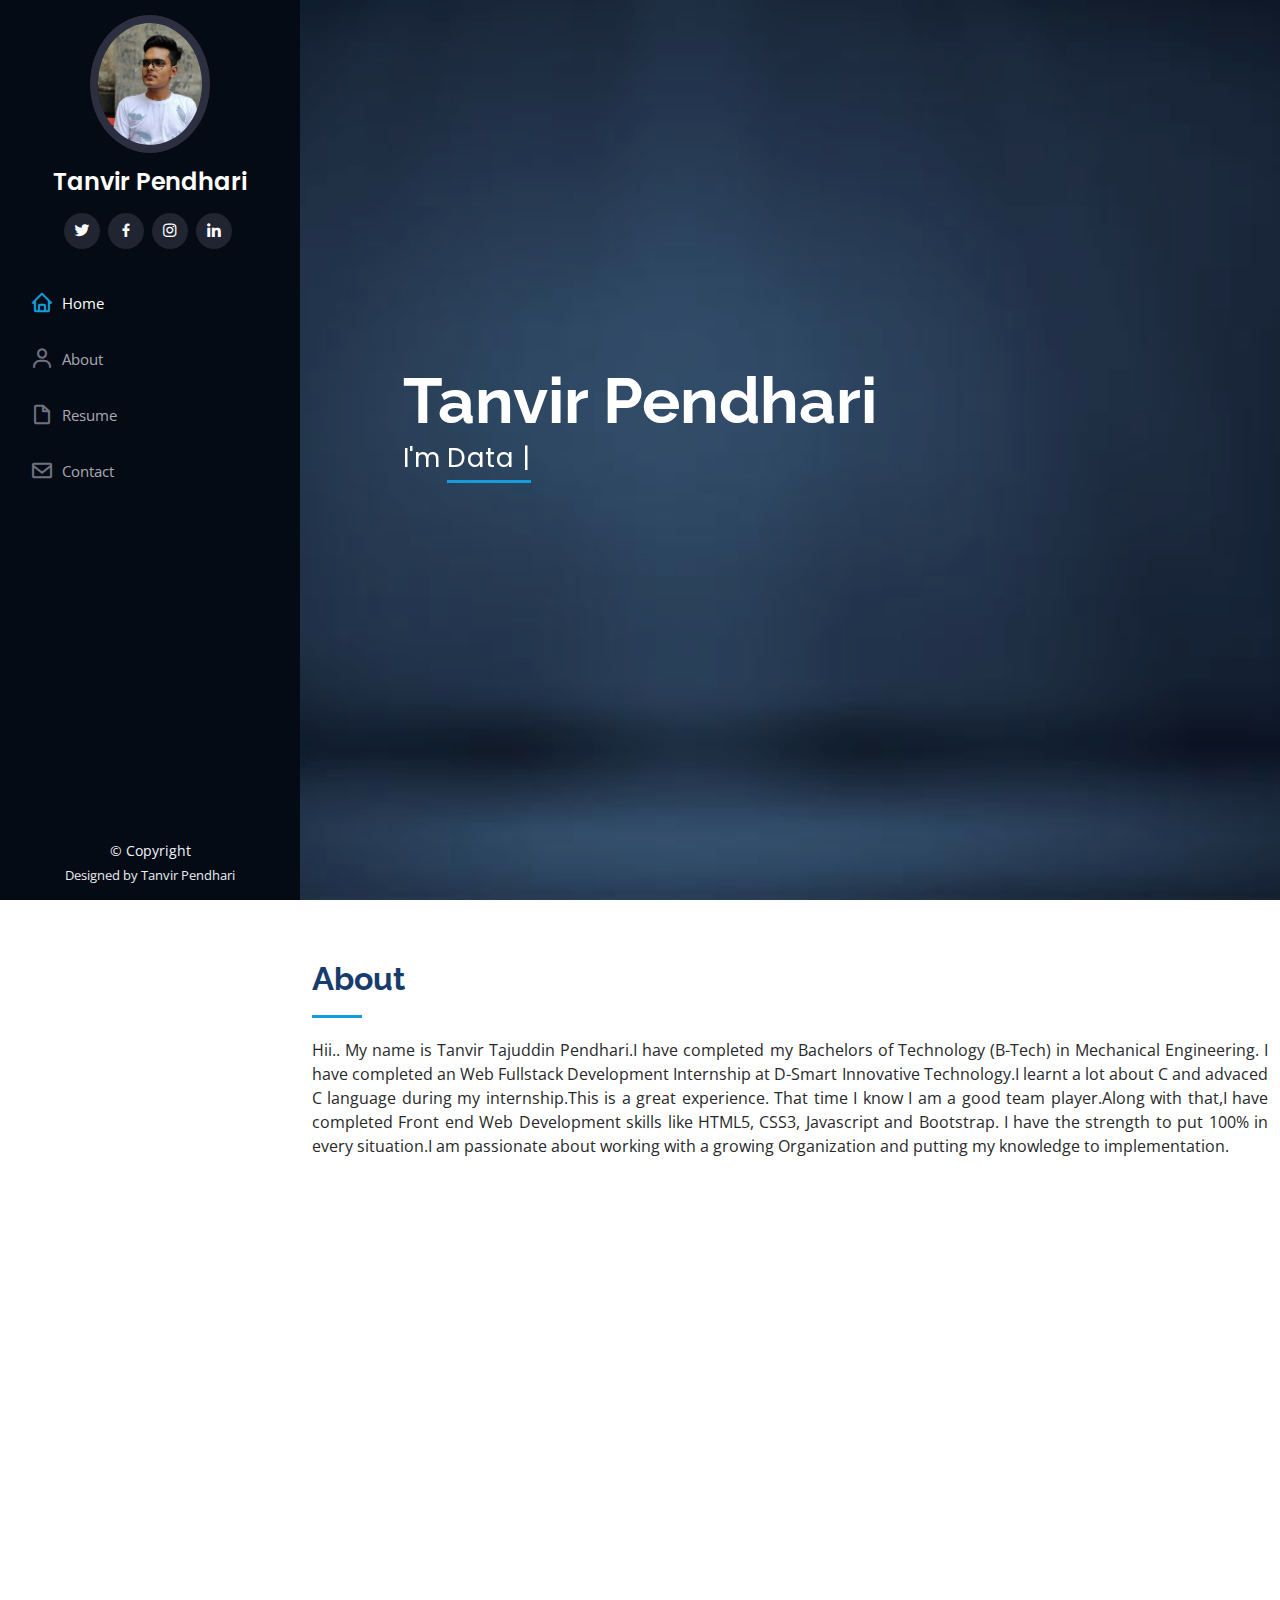
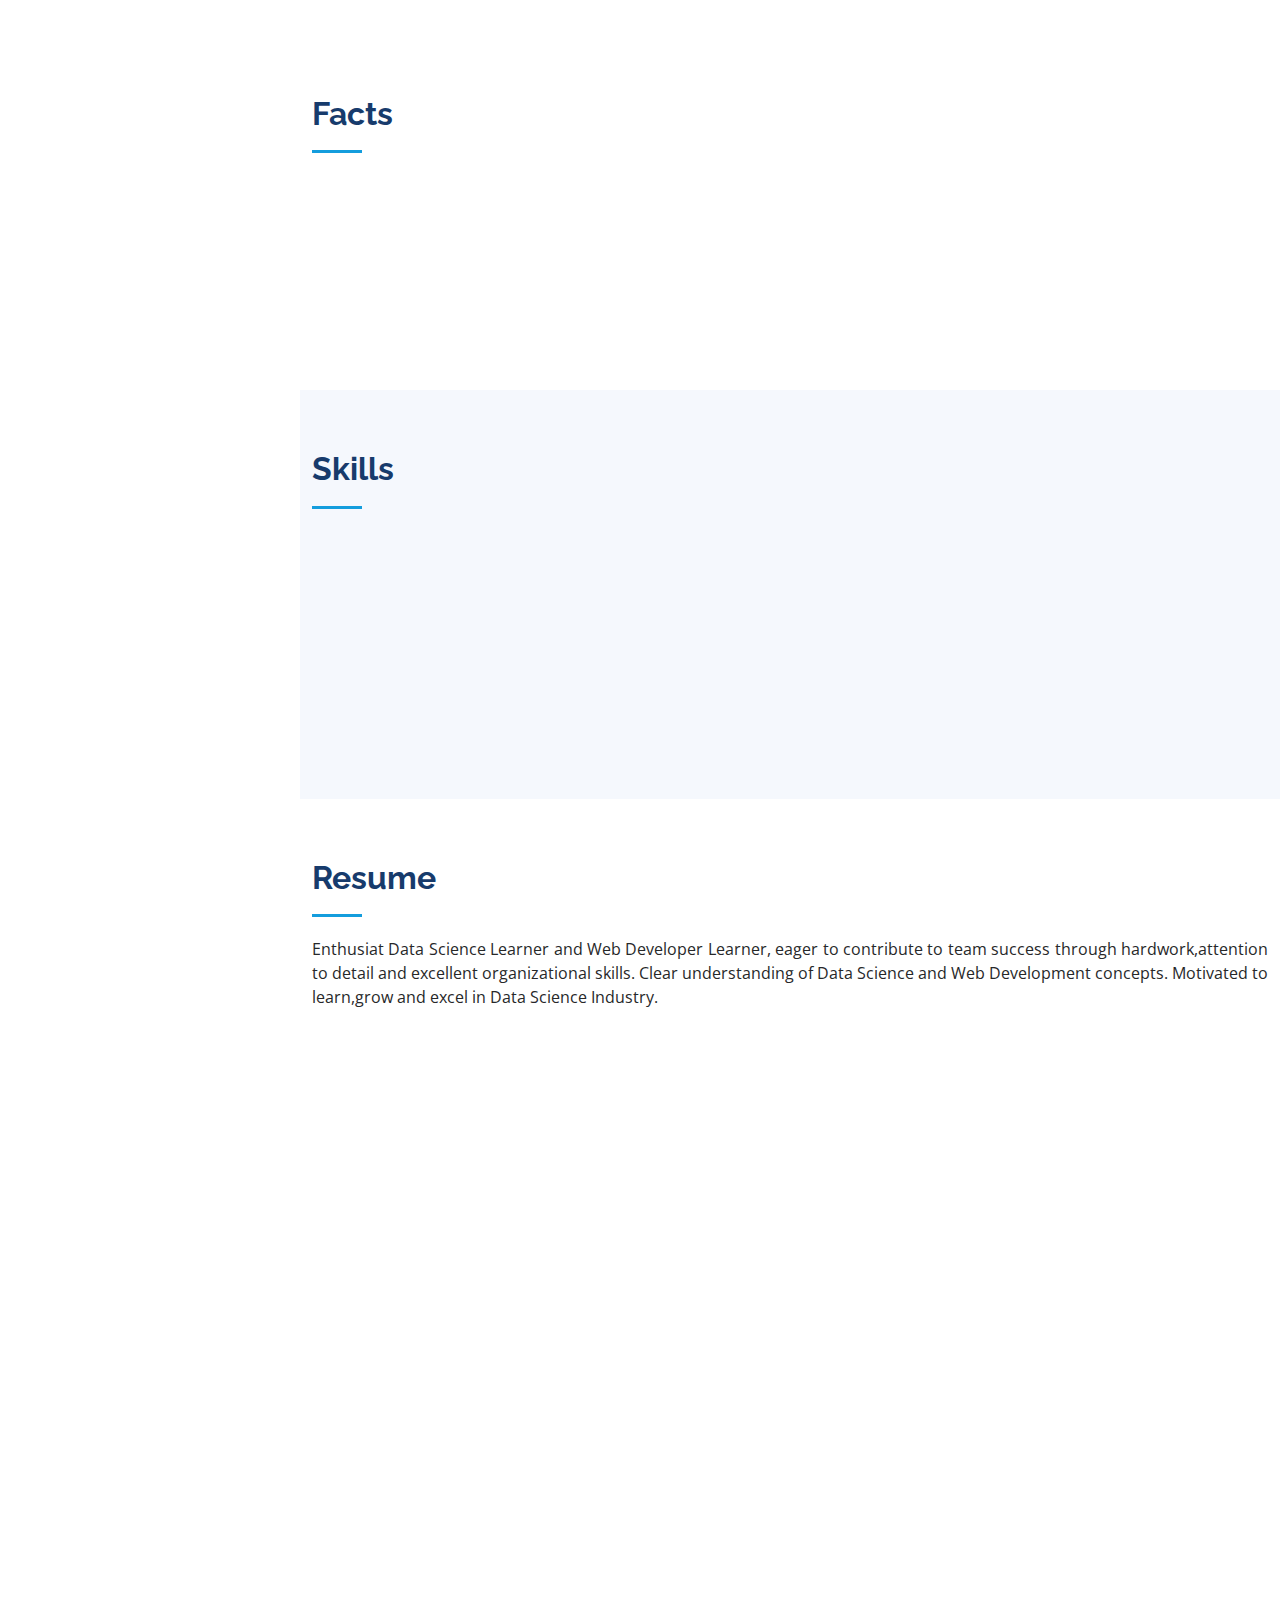
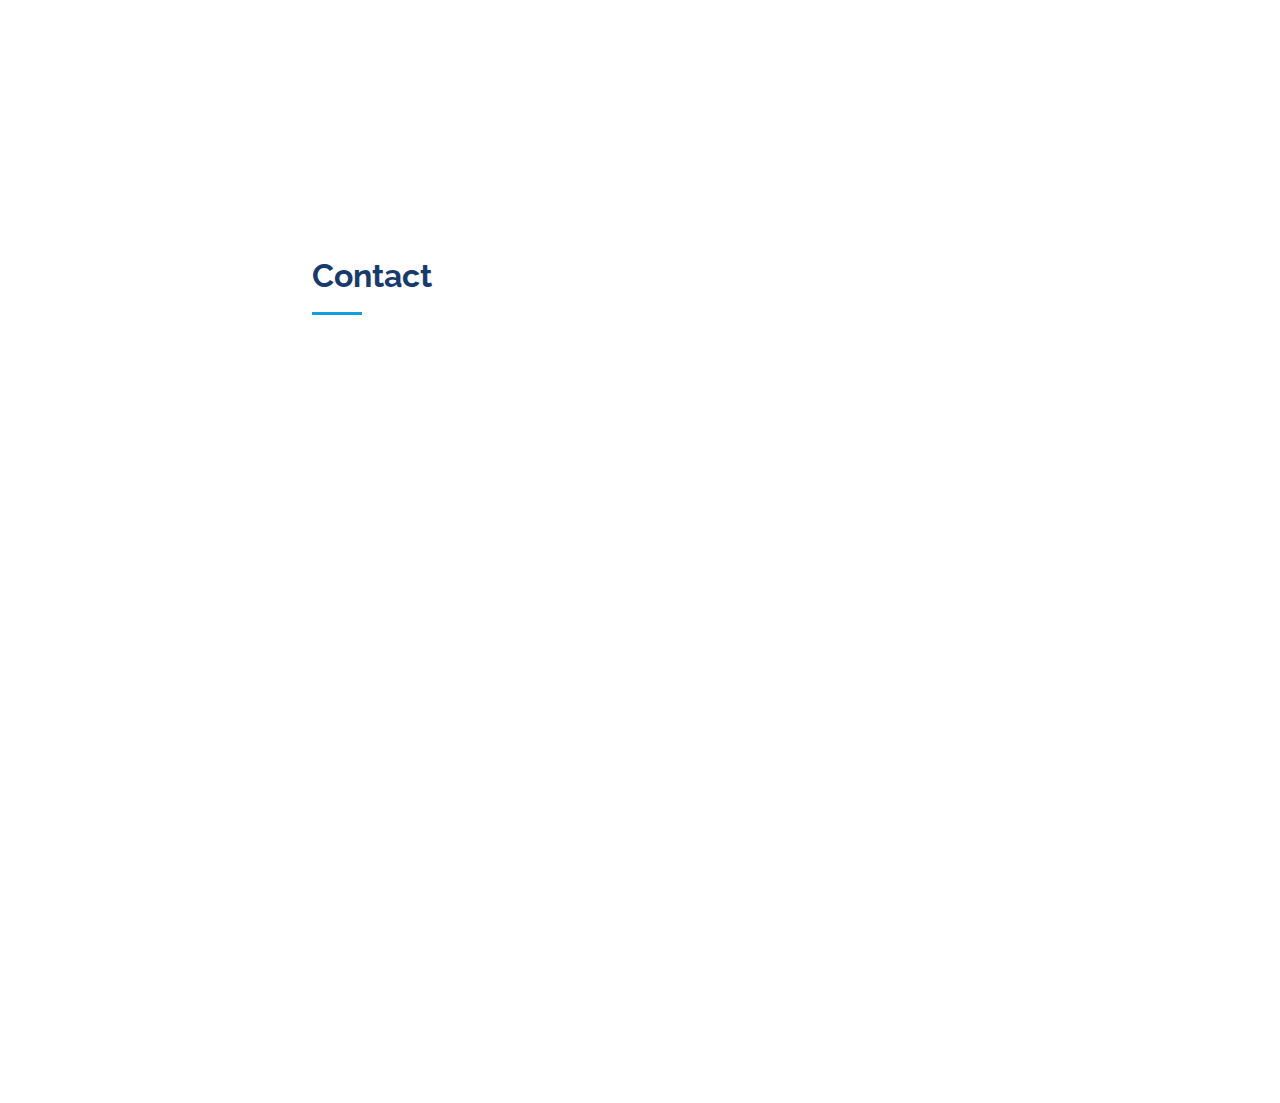
==== commit 740abd1d: "Update index.html" ====
--- a/index.html
+++ b/index.html
@@ -134,7 +134,7 @@
             <div class="count-box">
               <i class="bi bi-emoji-smile"></i>
               <span data-purecounter-start="0" data-purecounter-end="0" data-purecounter-duration="1" class="purecounter"></span>
-              <p><strong>Happy Clients</strong> consequuntur quae</p>
+              <p><strong>Happy Clients</strong></p>
             </div>
           </div>
 
@@ -142,7 +142,7 @@
             <div class="count-box">
               <i class="bi bi-journal-richtext"></i>
               <span data-purecounter-start="0" data-purecounter-end="1" data-purecounter-duration="1" class="purecounter"></span>
-              <p><strong>Projects</strong> adipisci atque cum quia aut</p>
+              <p><strong>Projects</strong></p>
             </div>
           </div>
 
@@ -150,15 +150,7 @@
             <div class="count-box">
               <i class="bi bi-headset"></i>
               <span data-purecounter-start="0" data-purecounter-end="0" data-purecounter-duration="1" class="purecounter"></span>
-              <p><strong>Hours Of Support</strong> aut commodi quaerat</p>
-            </div>
-          </div>
-
-          <div class="col-lg-3 col-md-6 d-md-flex align-items-md-stretch" data-aos="fade-up" data-aos-delay="300">
-            <div class="count-box">
-              <i class="bi bi-people"></i>
-              <span data-purecounter-start="0" data-purecounter-end="0" data-purecounter-duration="1" class="purecounter"></span>
-              <p><strong>Hard Workers</strong> rerum asperiores dolor</p>
+              <p><strong>Hours Of Support</strong></p>
             </div>
           </div>
 
--- a/assets/css/style.css
+++ b/assets/css/style.css
@@ -198,7 +198,7 @@
 #hero {
   width: 100%;
   height: 100vh;
-  background: url("../img/tanny4-img.jpg") top center;
+  background: url("../img/222.jpg") top center;
   background-size: cover;
 }
 #hero:before {
@@ -951,4 +951,4 @@
     width: auto;
     padding-right: 20px 15px;
   }
-}+}
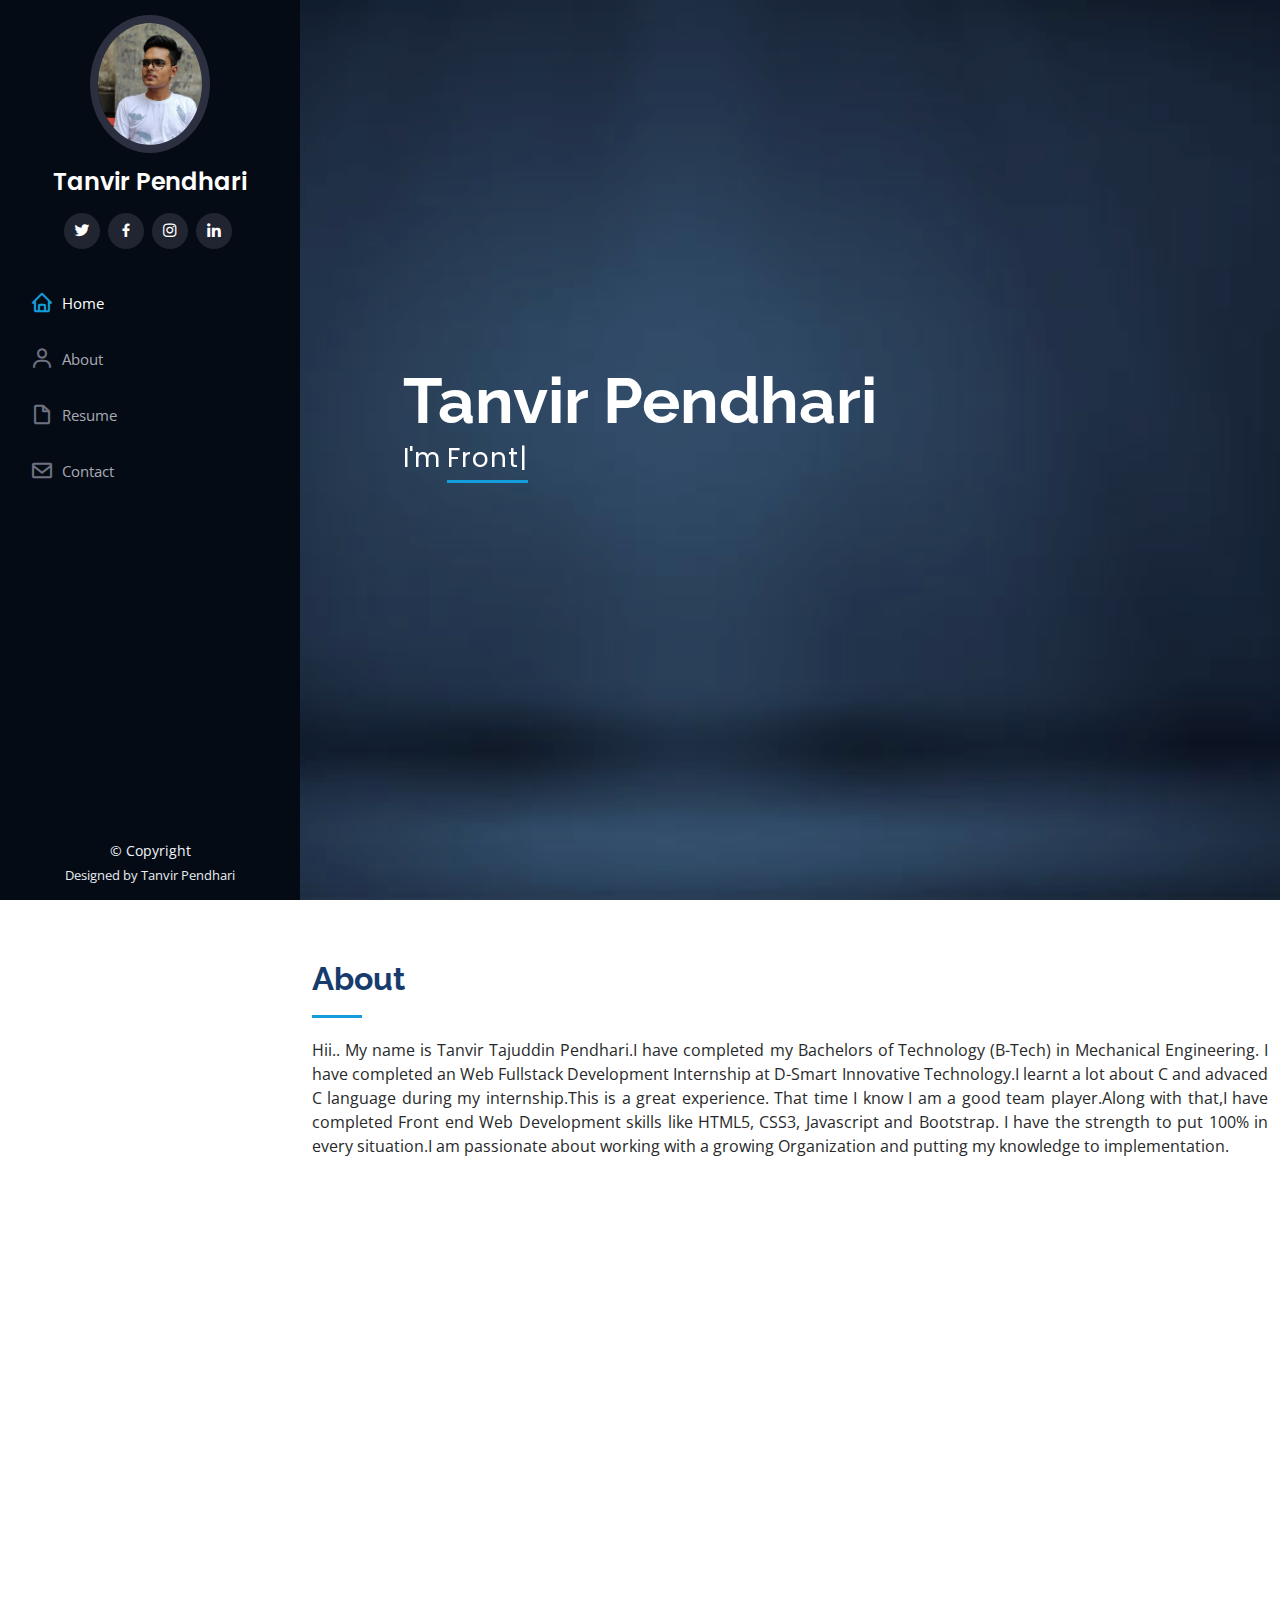
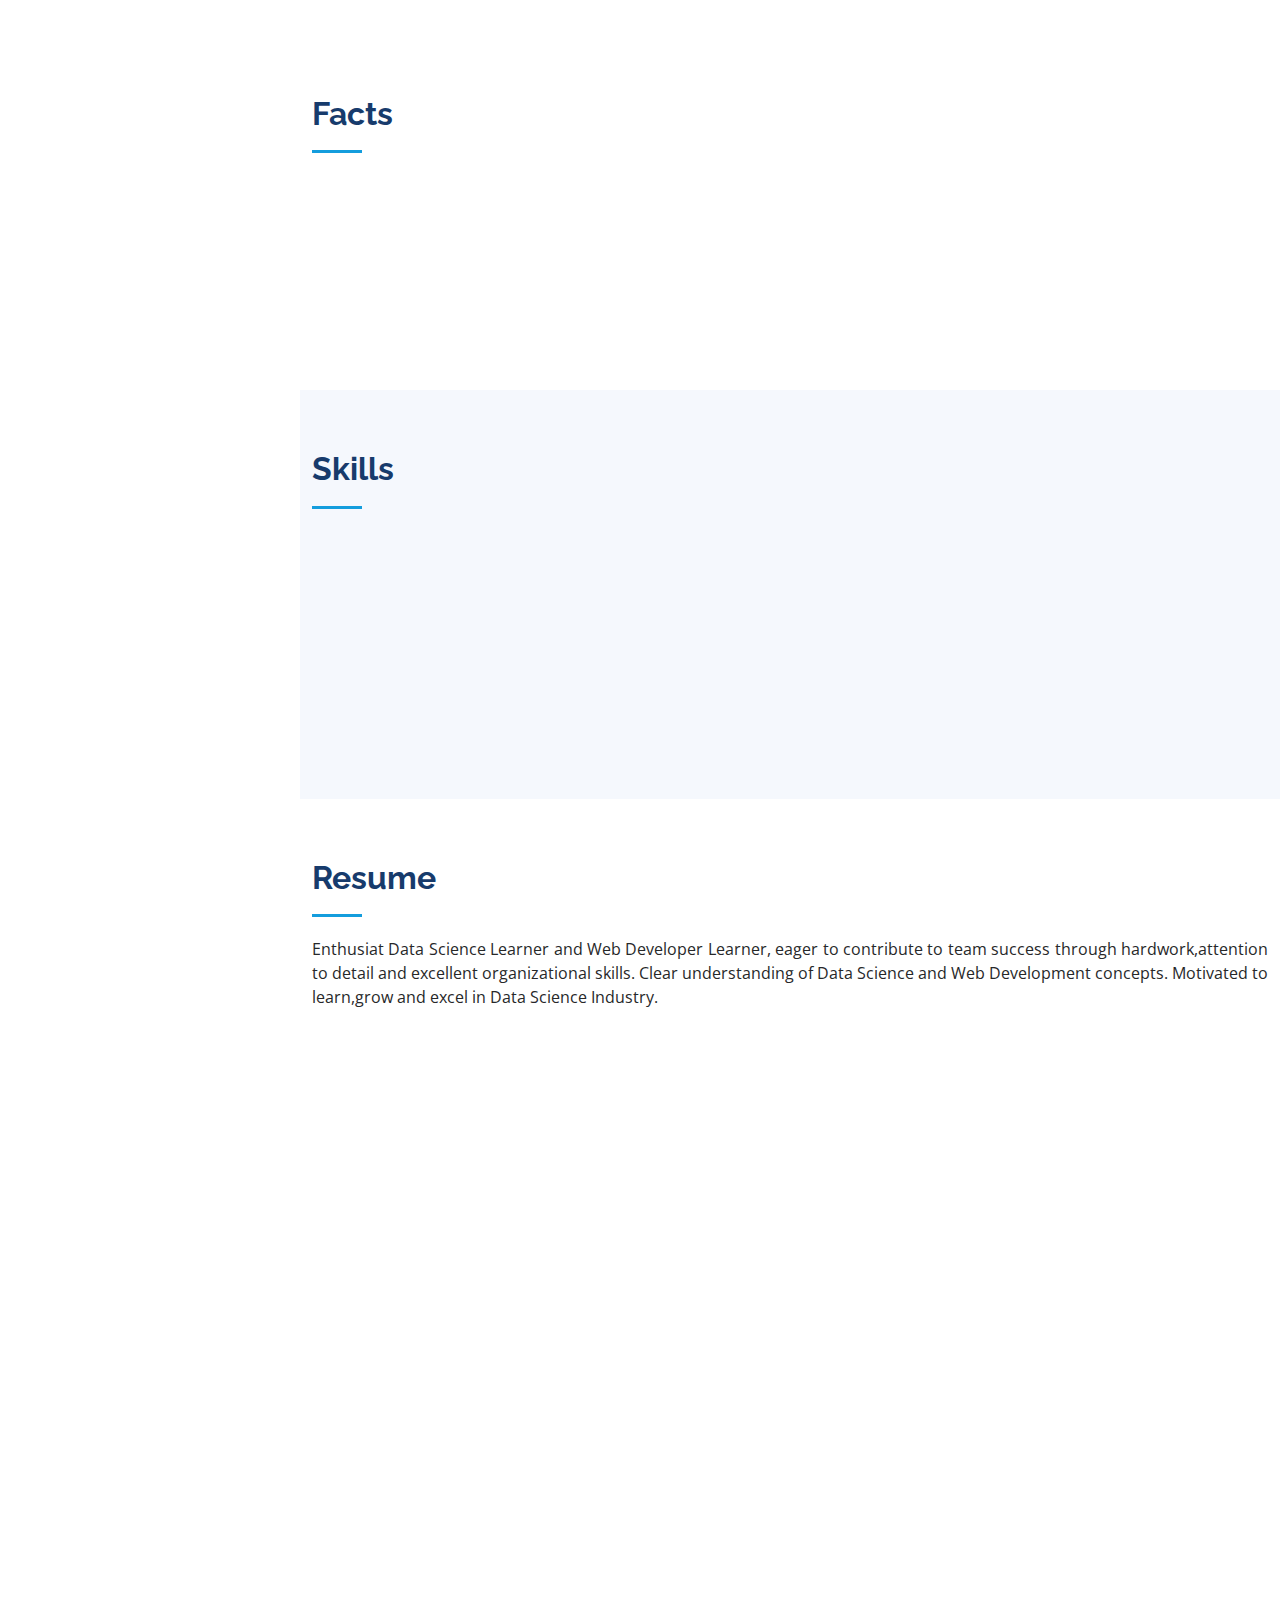
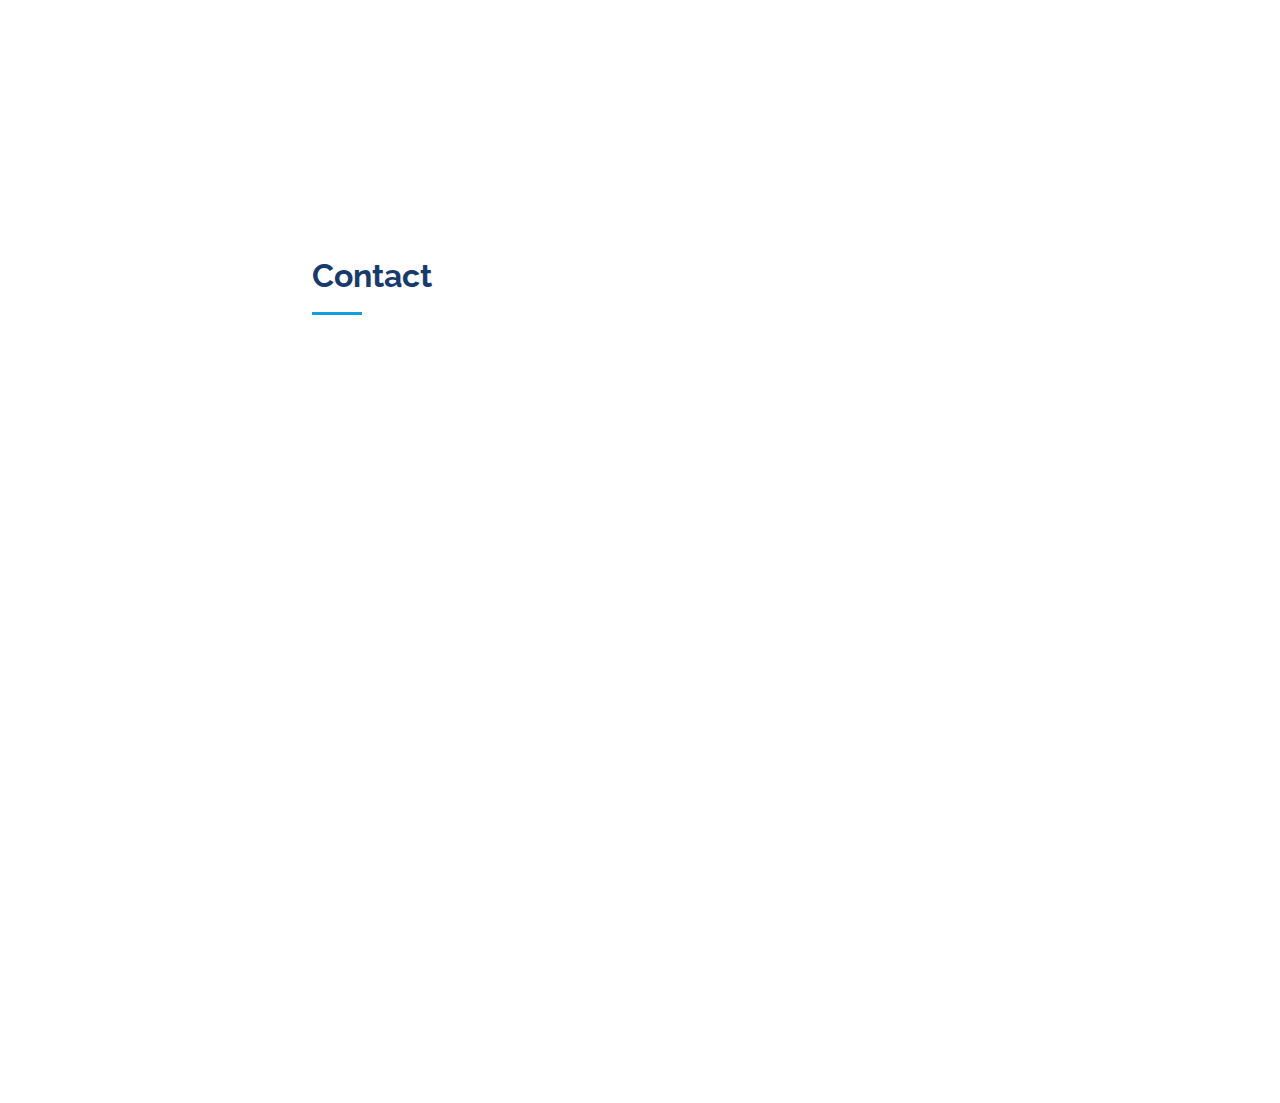
==== commit 5a6b6783: "lastest index.html" ====
--- a/index.html
+++ b/index.html
@@ -70,7 +70,7 @@
   <section id="hero" class="d-flex flex-column justify-content-center align-items-center">
     <div class="hero-container" data-aos="fade-in">
       <h1>Tanvir Pendhari</h1>
-      <p> I'm <span class="typed" data-typed-items=" Data Scientist , Fullstack Developer, UI/UX Designer , Mechanical Engineer"></span></p>
+      <p> I'm <span class="typed" data-typed-items="Frontend Developer"></span></p>
     </div>
   </section><!-- End Hero -->
 
@@ -107,7 +107,7 @@
                 <ul>
                   <li><i class="bi bi-chevron-right"></i> <strong>Age:</strong> <span>20</span></li>
                   <li><i class="bi bi-chevron-right"></i> <strong>Degree:</strong> <span>B-Tech Mechanical Engineer</span></li>
-                  <li><i class="bi bi-chevron-right"></i> <strong>Email:</strong> <span>pendharitanvir444@gmail.com</span></li>
+                  <li><i class="bi bi-chevron-right"></i> <strong>Email:</strong> <span>tanvirpendhari000@gmail.com</span></li>
                   <li><i class="bi bi-chevron-right"></i> <strong>Freelance:</strong> <span>Available</span></li>
                 </ul>
               </div>
@@ -196,20 +196,6 @@
           </div>
 
           <div class="col-lg-6" data-aos="fade-up" data-aos-delay="100">
-
-            <div class="progress">
-              <span class="skill">PHP <i class="val">60%</i></span>
-              <div class="progress-bar-wrap">
-                <div class="progress-bar" role="progressbar" aria-valuenow="60" aria-valuemin="0" aria-valuemax="100"></div>
-              </div>
-            </div>
-
-            <div class="progress">
-              <span class="skill">MangoDB <i class="val">0%</i></span>
-              <div class="progress-bar-wrap">
-                <div class="progress-bar" role="progressbar" aria-valuenow="0" aria-valuemin="0" aria-valuemax="100"></div>
-              </div>
-            </div>
 
             <div class="progress">
               <span class="skill">React.js <i class="val">75%</i></span>
@@ -306,7 +292,7 @@
               <div class="email">
                 <i class="bi bi-envelope"></i>
                 <h4>Email:</h4>
-                <p>pendharitanvir444@gmail.com</p>
+                <p>tanvirpendhari000@gmail.com</p>
               </div>
 
               <div class="phone">
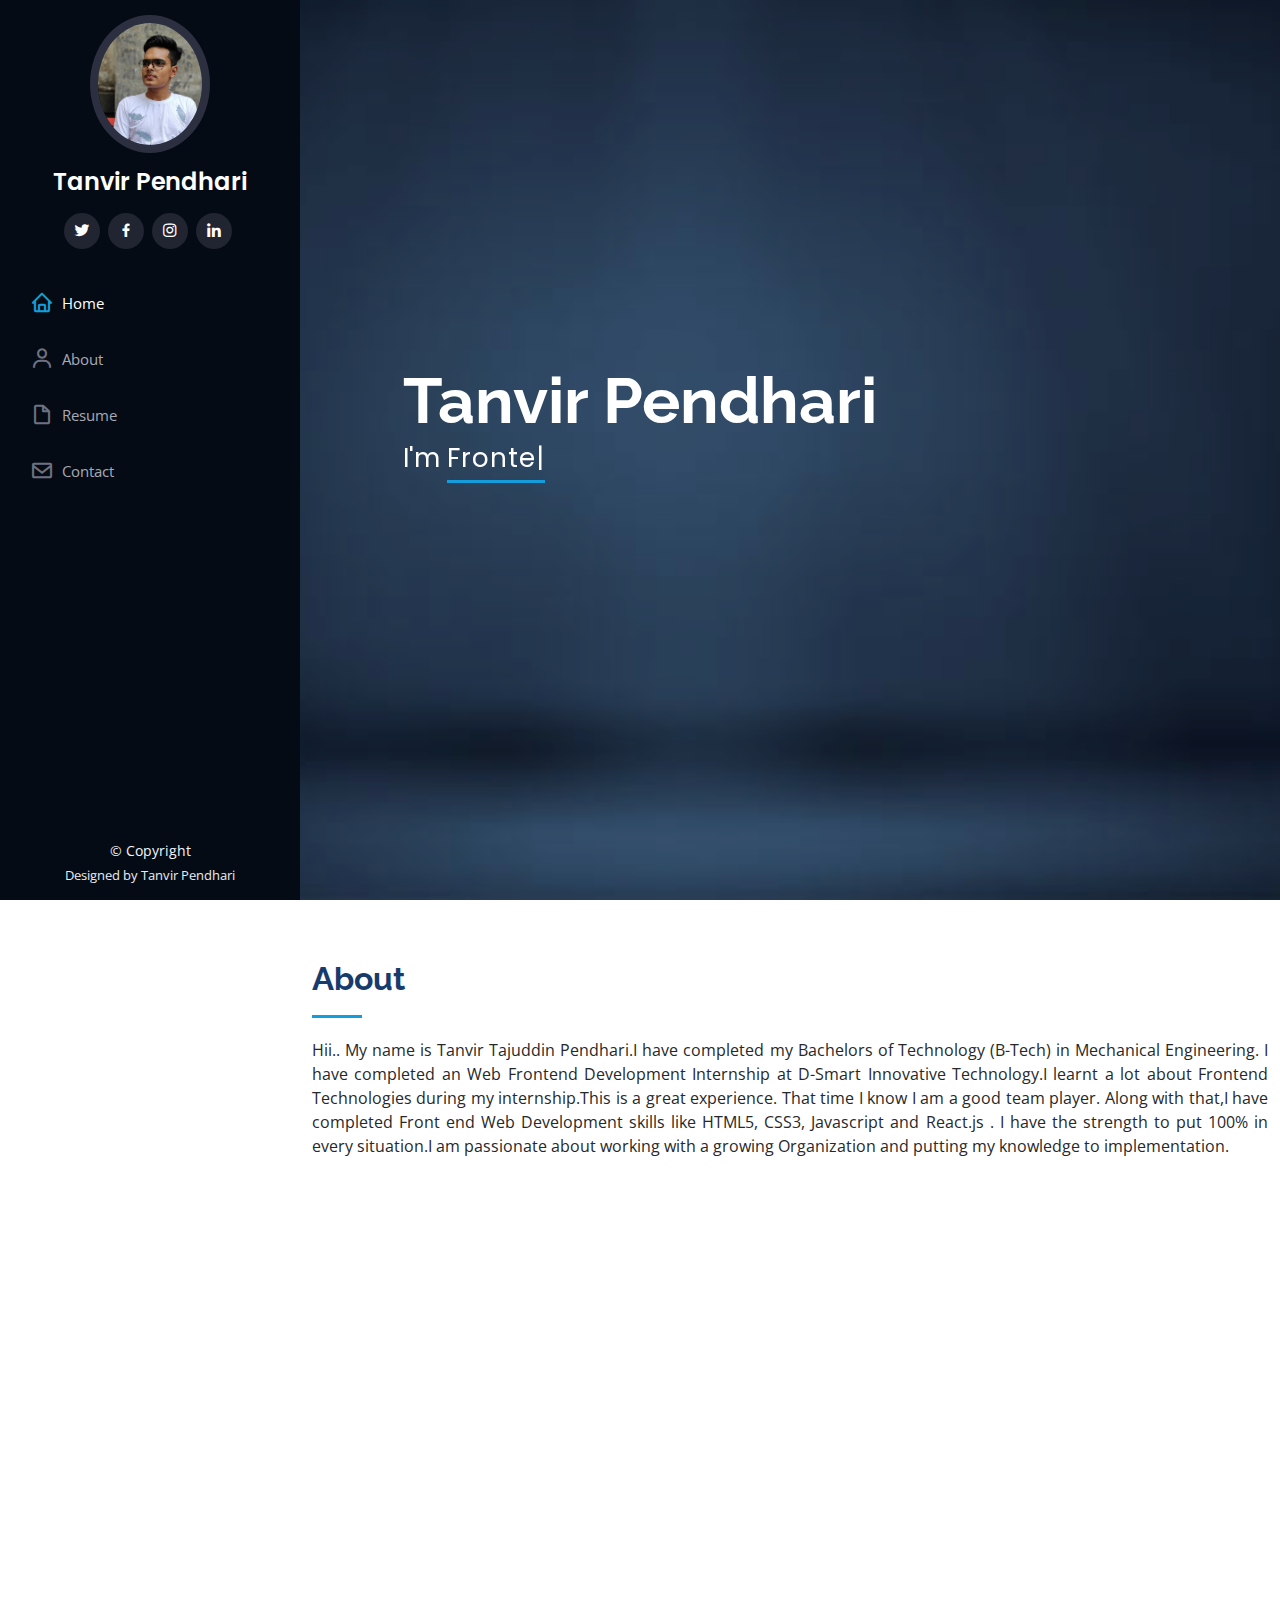
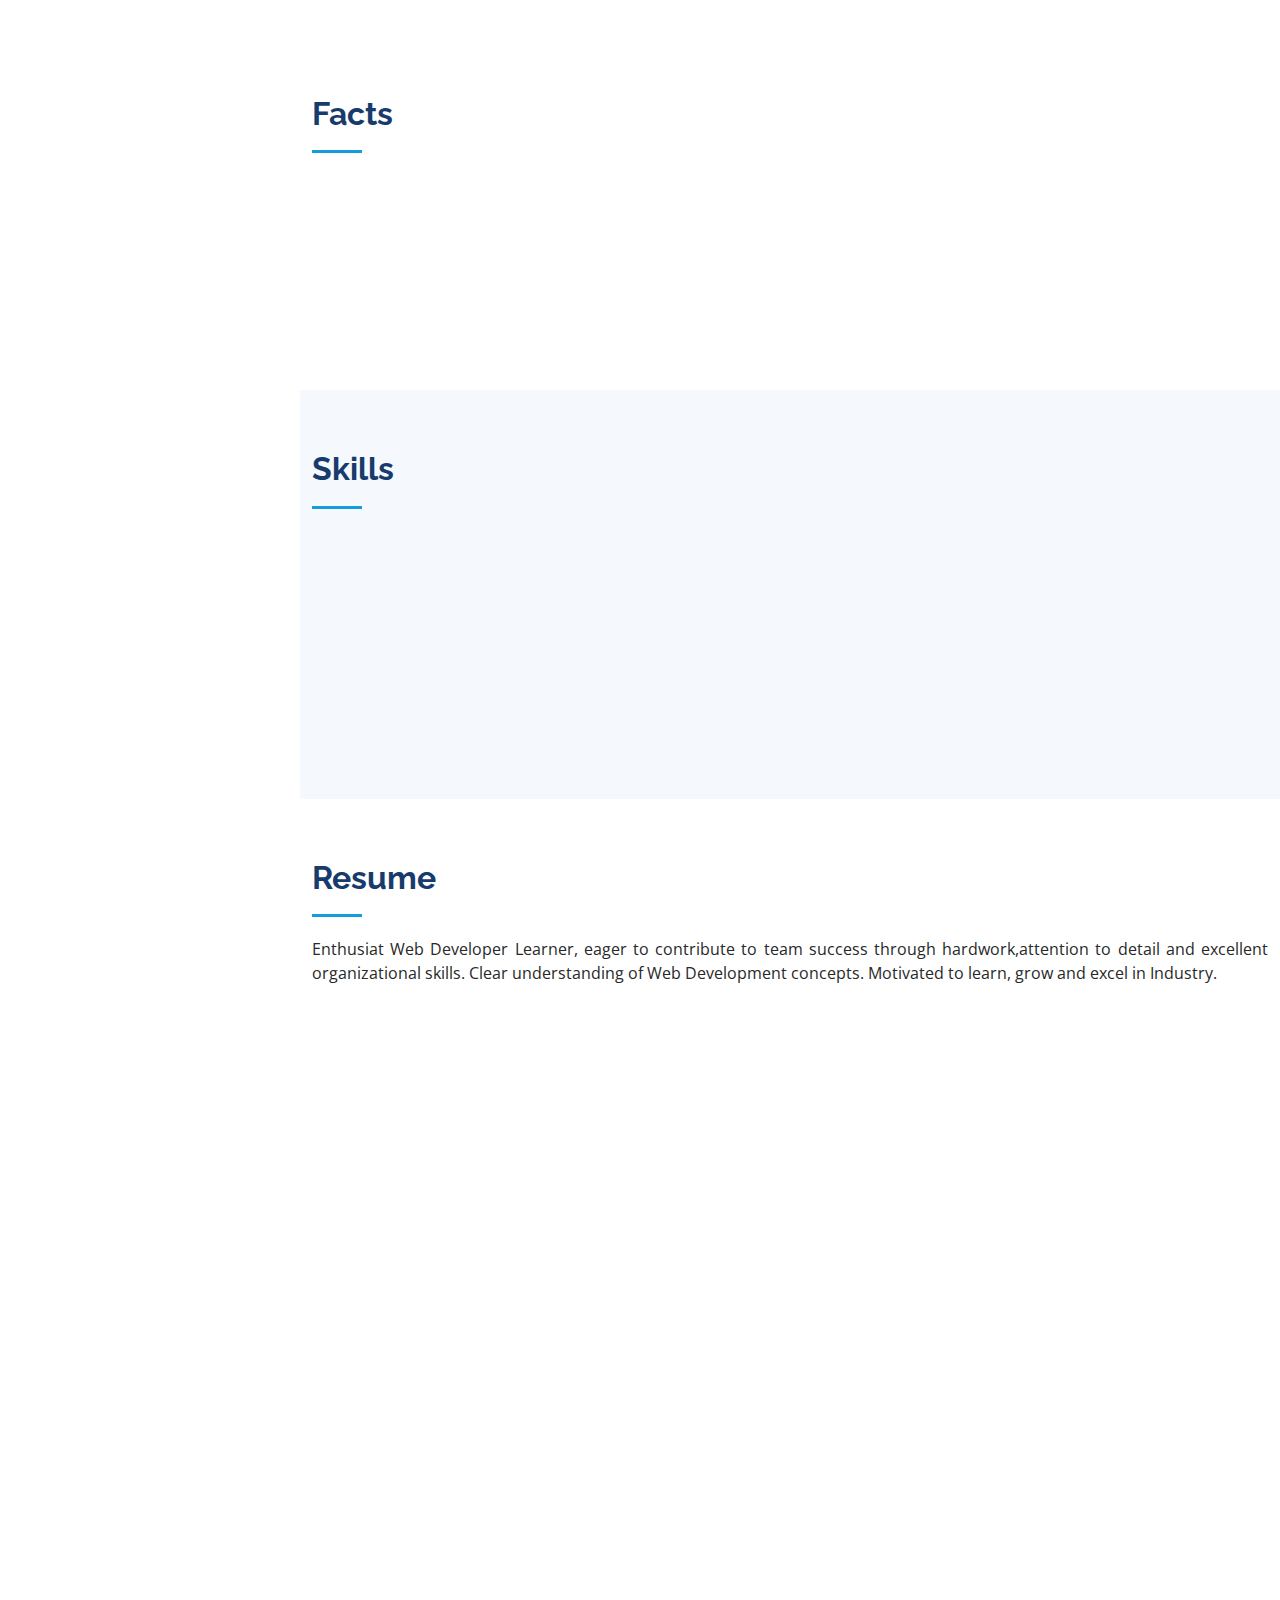
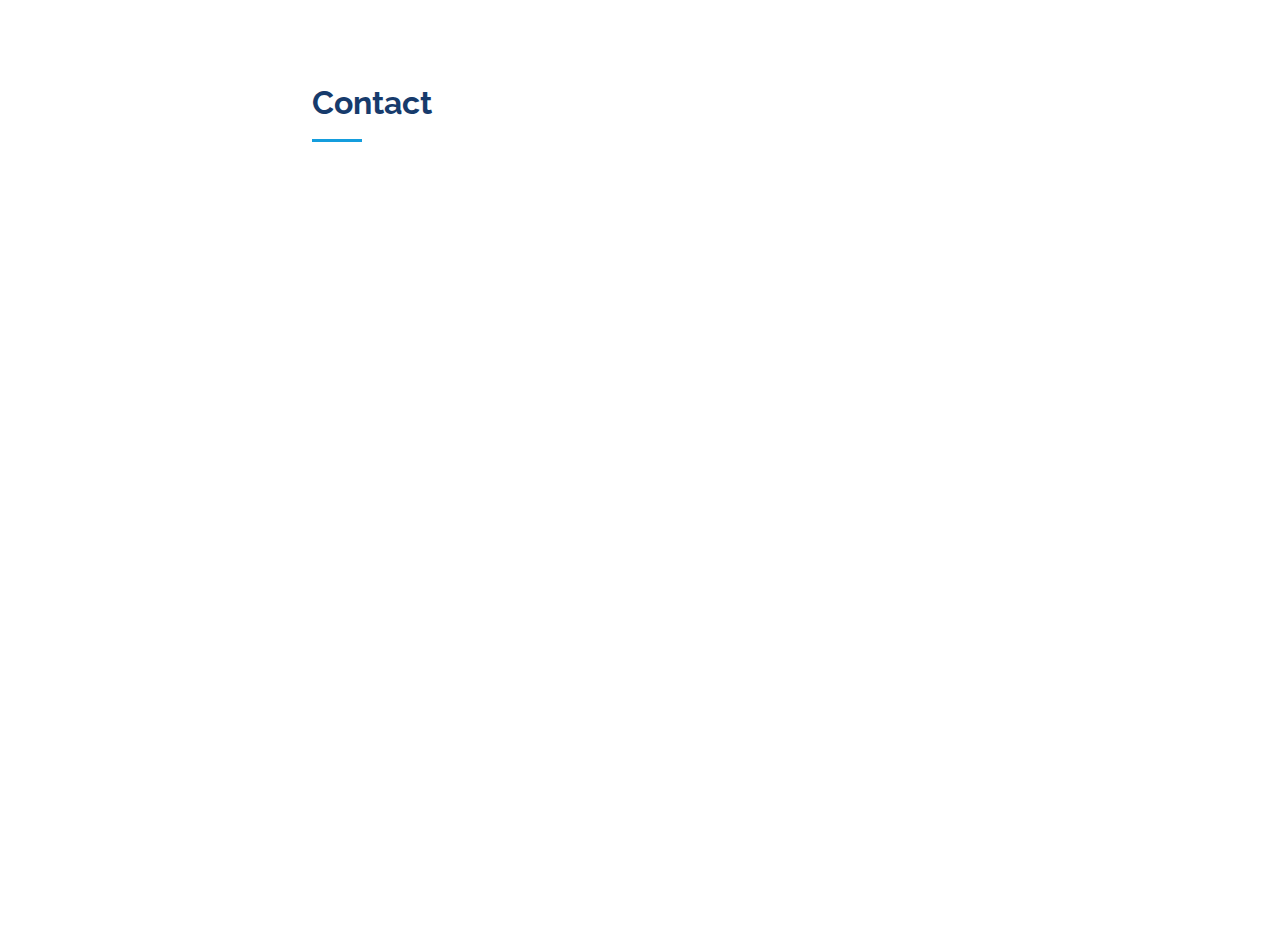
==== commit 3abf3e4c: "Update index.html" ====
--- a/index.html
+++ b/index.html
@@ -82,7 +82,7 @@
 
         <div class="section-title">
           <h2>About</h2>
-          <p style="text-align: justify;">Hii.. My name is Tanvir Tajuddin Pendhari.I have completed my Bachelors of Technology (B-Tech) in Mechanical Engineering. I have completed an Web Fullstack Development Internship at D-Smart Innovative Technology.I learnt a lot about C and advaced C language during my internship.This is a great experience. That time I know I am a good team player.Along with that,I have completed Front end Web Development skills like HTML5, CSS3, Javascript and Bootstrap. I have the strength to put 100% in every situation.I am passionate about working with a growing Organization and putting my knowledge to implementation.</p>
+          <p style="text-align: justify;">Hii.. My name is Tanvir Tajuddin Pendhari.I have completed my Bachelors of Technology (B-Tech) in Mechanical Engineering. I have completed an Web Frontend Development Internship at D-Smart Innovative Technology.I learnt a lot about Frontend Technologies during my internship.This is a great experience. That time I know I am a good team player. Along with that,I have completed Front end Web Development skills like HTML5, CSS3, Javascript and React.js . I have the strength to put 100% in every situation.I am passionate about working with a growing Organization and putting my knowledge to implementation.</p>
         </div>
 
         <div class="row">
@@ -90,7 +90,7 @@
             <img src="assets/img/tanvir-img.jpg" class="img-fluid" alt="">
           </div>
           <div class="col-lg-8 pt-4 pt-lg-0 content" data-aos="fade-left">
-            <h3>UI/UX Designer &amp; Fullstack Developer.</h3>
+            <h3>Frontend Developer.</h3>
             <p class="fst-italic">
              Some great things.
             </p>
@@ -105,7 +105,7 @@
               </div>
               <div class="col-lg-6">
                 <ul>
-                  <li><i class="bi bi-chevron-right"></i> <strong>Age:</strong> <span>20</span></li>
+                  <li><i class="bi bi-chevron-right"></i> <strong>Age:</strong> <span>21</span></li>
                   <li><i class="bi bi-chevron-right"></i> <strong>Degree:</strong> <span>B-Tech Mechanical Engineer</span></li>
                   <li><i class="bi bi-chevron-right"></i> <strong>Email:</strong> <span>tanvirpendhari000@gmail.com</span></li>
                   <li><i class="bi bi-chevron-right"></i> <strong>Freelance:</strong> <span>Available</span></li>
@@ -217,7 +217,7 @@
 
         <div class="section-title">
           <h2>Resume</h2>
-          <p style="text-align: justify;">Enthusiat Data Science Learner and Web Developer Learner, eager to contribute to team success through hardwork,attention to detail and excellent organizational skills. Clear understanding of Data Science and Web Development concepts. Motivated to learn,grow and excel in Data Science Industry.</p>
+          <p style="text-align: justify;">Enthusiat Web Developer Learner, eager to contribute to team success through hardwork,attention to detail and excellent organizational skills. Clear understanding of Web Development concepts. Motivated to learn, grow and excel in Industry.</p>
         </div>
 
         <div class="row">
@@ -246,12 +246,6 @@
               <p><em>DKTE's Textile and Engineering Institute , Ichalkaranji , Maharastra , India</em></p>
               <p></p>
             </div>
-            <div class="resume-item">
-              <h4>Minor Degree in Applied Data Science</h4>
-              <h5>2020 - 2023</h5>
-              <p><em>DKTE's Textile and Engineering Institute , Ichalkaranji , Maharastra , India</em></p>
-              <p></p>
-            </div>
           </div>
           <div class="col-lg-6" data-aos="fade-up" data-aos-delay="100">
             <h3 class="resume-title">Professional Experience</h3>
